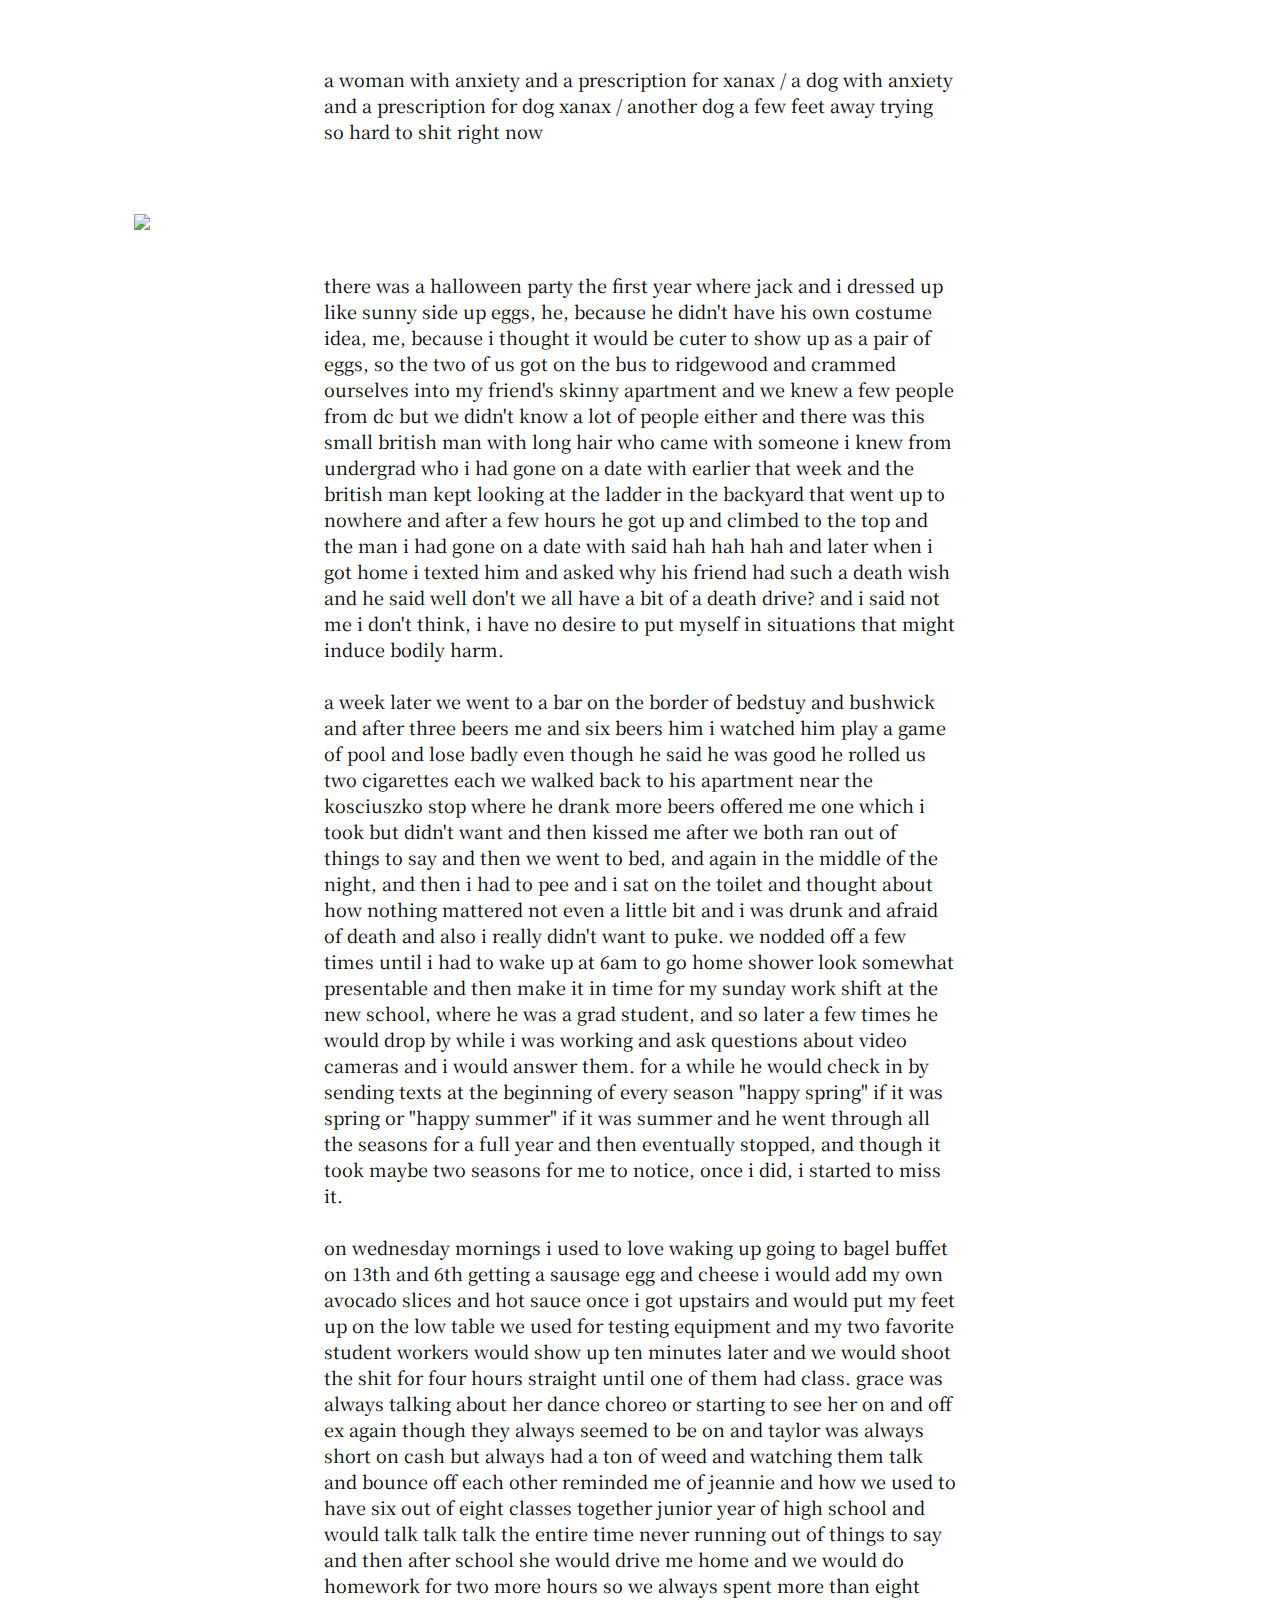
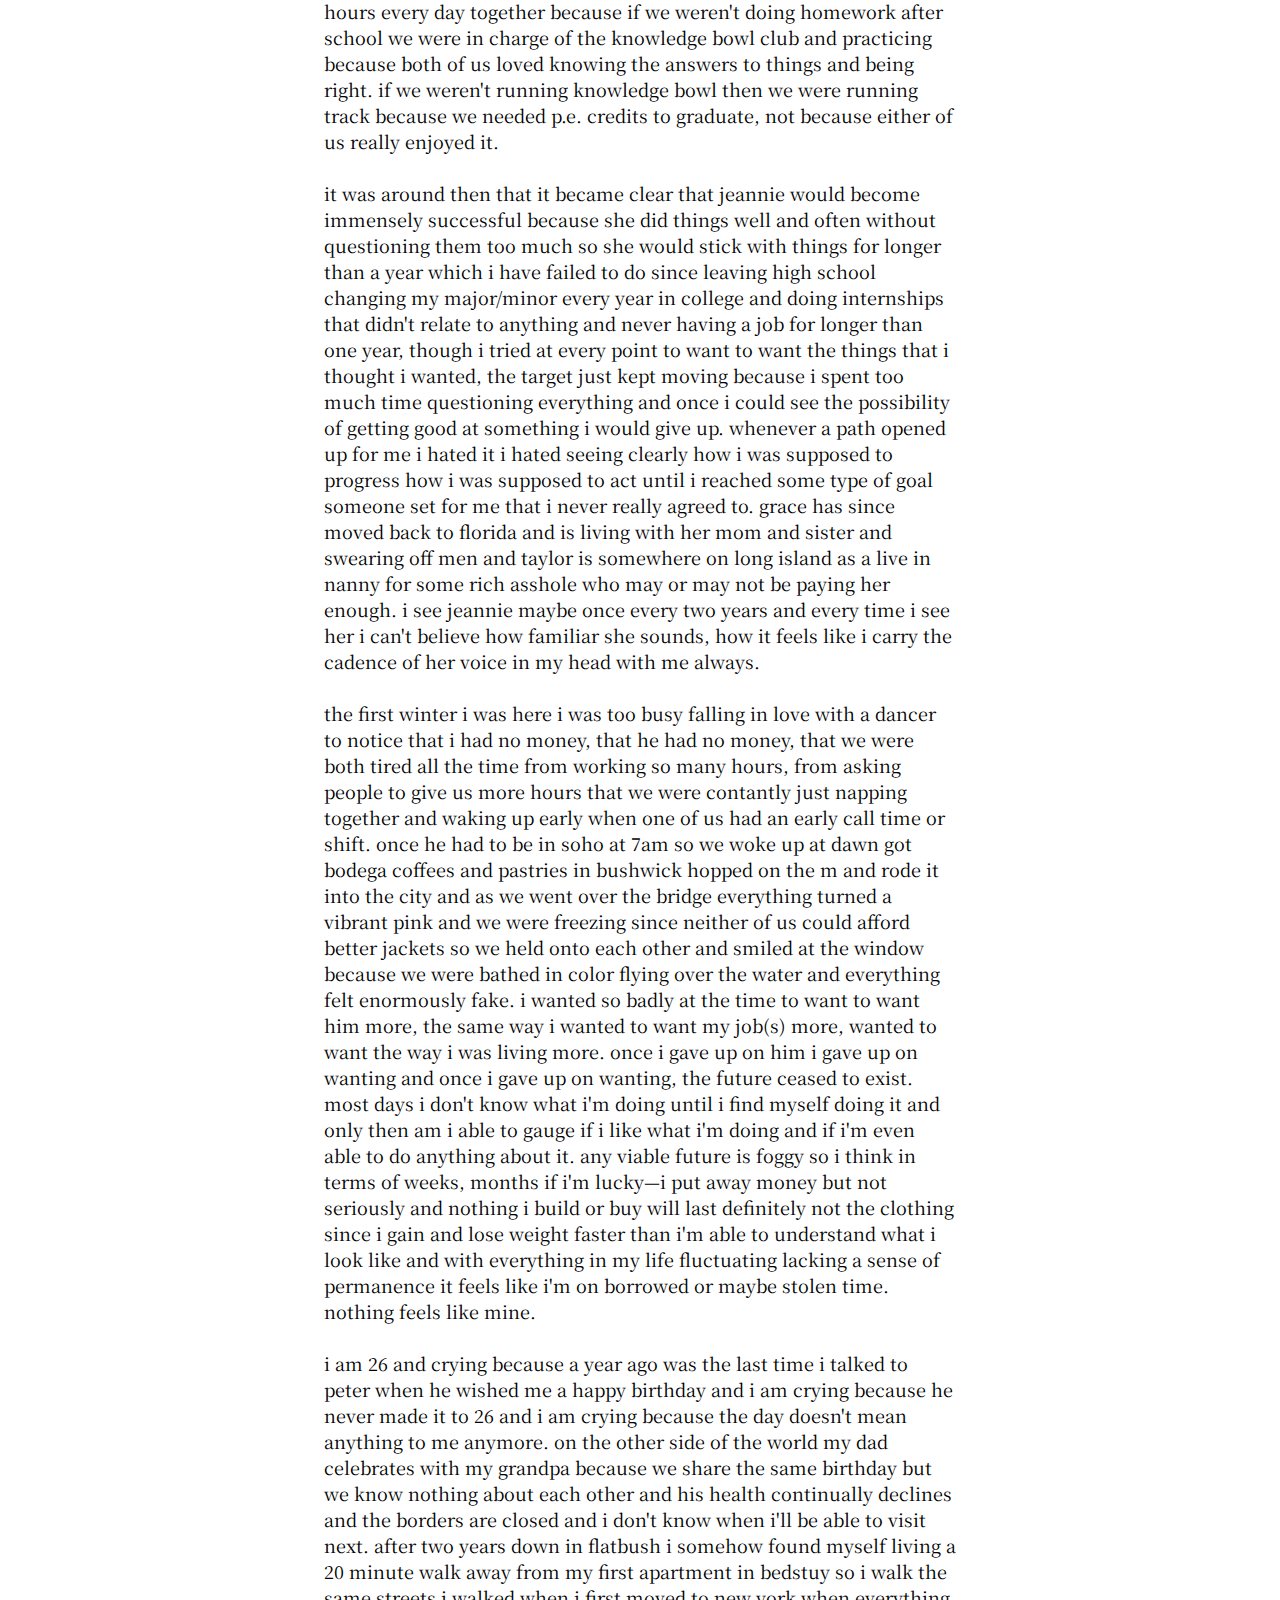
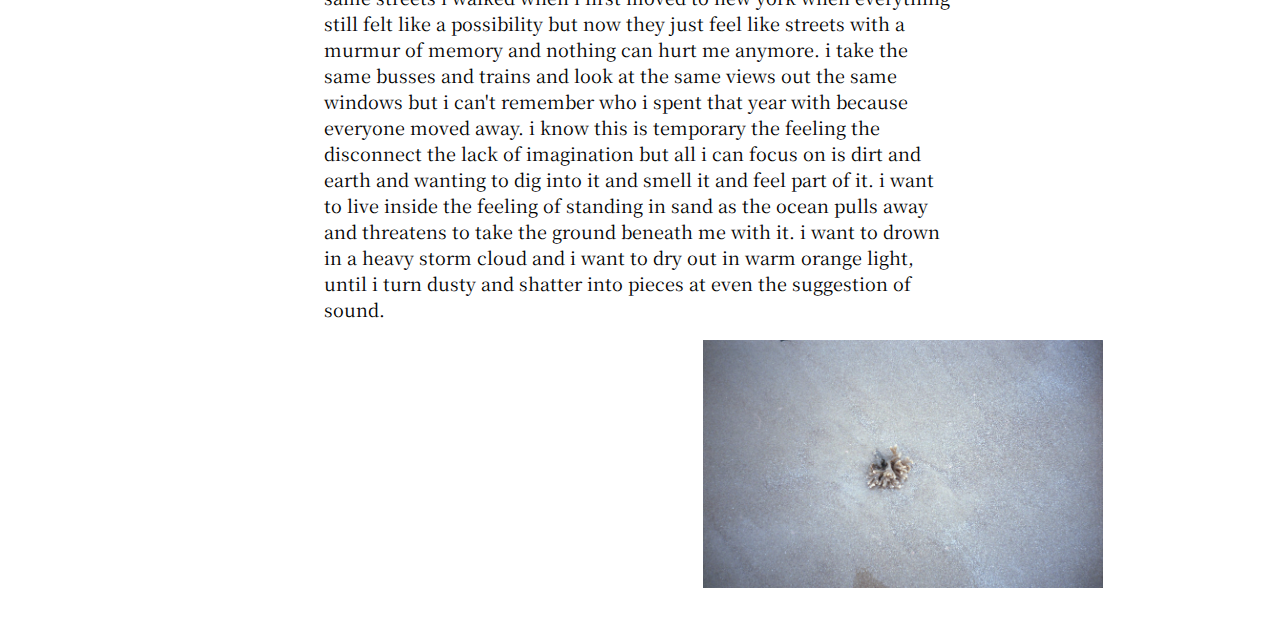
==== index.html @ c48dfe05 "Update index.html" ====
<!DOCTYPE html>
<html>

<head>
  <link rel="stylesheet" href="style.css">

<link rel="preconnect" href="https://fonts.gstatic.com">
<link href="https://fonts.googleapis.com/css2?family=Noto+Serif+JP:wght@300;400;700&display=swap" rel="stylesheet">

</head>


<body>

<br><br>

<p>


a woman with anxiety and a prescription for xanax / a dog with anxiety and a prescription for dog xanax / another dog a few feet away trying so hard to shit right now


<br><br><br>
</p>

<img src="images/flashflower.jpeg" class="left"/>



<br><br>
<p>

there was a halloween party the first year where jack and i dressed up like sunny side up eggs, he, because he didn't have his own costume idea, me, because i thought it would be cuter to show up as a pair of eggs, so the two of us got on the bus to ridgewood and crammed ourselves into my friend's skinny apartment and we knew a few people from dc but we didn't know a lot of people either and there was this small british man with long hair who came with someone i knew from undergrad who i had gone on a date with earlier that week and the british man kept looking at the ladder in the backyard that went up to nowhere and after a few hours he got up and climbed to the top and the man i had gone on a date with said hah hah hah and later when i got home i texted him and asked why his friend had such a death wish and he said well don't we all have a bit of a death drive? and i said not me i don't think, i have no desire to put myself in situations that might induce bodily harm. 

<br><br>

a week later we went to a bar on the border of bedstuy and bushwick and after three beers me and six beers him i watched him play a game of pool and lose badly even though he said he was good he rolled us two cigarettes each we walked back to his apartment near the kosciuszko stop where he drank more beers offered me one which i took but didn't want and then kissed me after we both ran out of things to say and then we went to bed, and again in the middle of the night, and then i had to pee and i sat on the toilet and thought about how nothing mattered not even a little bit and i was drunk and afraid of death and also i really didn't want to puke. we nodded off a few times until i had to wake up at 6am to go home shower look somewhat presentable and then make it in time for my sunday work shift at the new school, where he was a grad student, and so later a few times he would drop by while i was working and ask questions about video cameras and i would answer them. for a while he would check in by sending texts at the beginning of every season "happy spring" if it was spring or "happy summer" if it was summer and he went through all the seasons for a full year and then eventually stopped, and though it took maybe two seasons for me to notice, once i did, i started to miss it. 

<br><br>

on wednesday mornings i used to love waking up going to bagel buffet on 13th and 6th getting a sausage egg and cheese i would add my own avocado slices and hot sauce once i got upstairs and would put my feet up on the low table we used for testing equipment and my two favorite student workers would show up ten minutes later and we would shoot the shit for four hours straight until one of them had class. grace was always talking about her dance choreo or starting to see her on and off ex again though they always seemed to be on and taylor was always short on cash but always had a ton of weed and watching them talk and bounce off each other reminded me of jeannie and how we used to have six out of eight classes together junior year of high school and would talk talk talk the entire time never running out of things to say and then after school she would drive me home and we would do homework for two more hours so we always spent more than eight hours every day together because if we weren't doing homework after school we were in charge of the knowledge bowl club and practicing because both of us loved knowing the answers to things and being right. if we weren't running knowledge bowl then we were running track because we needed p.e. credits to graduate, not because either of us really enjoyed it. 

<br><br>

it was around then that it became clear that jeannie would become immensely successful because she did things well and often without questioning them too much so she would stick with things for longer than a year which i have failed to do since leaving high school changing my major/minor every year in college and doing internships that didn't relate to anything and never having a job for longer than one year, though i tried at every point to want to want the things that i thought i wanted, the target just kept moving because i spent too much time questioning everything and once i could see the possibility of getting good at something i would give up. whenever a path opened up for me i hated it i hated seeing clearly how i was supposed to progress how i was supposed to act until i reached some type of goal someone set for me that i never really agreed to. grace has since moved back to florida and is living with her mom and sister and swearing off men and taylor is somewhere on long island as a live in nanny for some rich asshole who may or may not be paying her enough. i see jeannie maybe once every two years and every time i see her i can't believe how familiar she sounds, how it feels like i carry the cadence of her voice in my head with me always.

<br><br>

the first winter i was here i was too busy falling in love with a dancer to notice that i had no money, that he had no money, that we were both tired all the time from working so many hours, from asking people to give us more hours that we were contantly just napping together and waking up early when one of us had an early call time or shift. once he had to be in soho at 7am so we woke up at dawn got bodega coffees and pastries in bushwick hopped on the m and rode it into the city and as we went over the bridge everything turned a vibrant pink and we were freezing since neither of us could afford better jackets so we held onto each other and smiled at the window because we were bathed in color flying over the water and everything felt enormously fake. i wanted so badly at the time to want to want him more, the same way i wanted to want my job(s) more, wanted to want the way i was living more. once i gave up on him i gave up on wanting and once i gave up on wanting, the future ceased to exist. most days i don't know what i'm doing until i find myself doing it and only then am i able to gauge if i like what i'm doing and if i'm even able to do anything about it. any viable future is foggy so i think in terms of weeks, months if i'm lucky—i put away money but not seriously and nothing i build or buy will last definitely not the clothing since i gain and lose weight faster than i'm able to understand what i look like and with everything in my life fluctuating lacking a sense of permanence it feels like i'm on borrowed or maybe stolen time. nothing feels like mine. 
<br><br>

i am 26 and crying because a year ago was the last time i talked to peter when he wished me a happy birthday and i am crying because he never made it to 26 and i am crying because the day doesn't mean anything to me anymore. on the other side of the world my dad celebrates with my grandpa because we share the same birthday but we know nothing about each other and his health continually declines and the borders are closed and i don't know when i'll be able to visit next. after two years down in flatbush i somehow found myself living a 20 minute walk away from my first apartment in bedstuy so i walk the same streets i walked when i first moved to new york when everything still felt like a possibility but now they just feel like streets with a murmur of memory and nothing can hurt me anymore. i take the same busses and trains and look at the same views out the same windows but i can't remember who i spent that year with because everyone moved away. i know this is temporary the feeling the disconnect the lack of imagination but all i can focus on is dirt and earth and wanting to dig into it and smell it and feel part of it. i want to live inside the feeling of standing in sand as the ocean pulls away and threatens to take the ground beneath me with it. i want to drown in a heavy storm cloud and i want to dry out in warm orange light, until i turn dusty and shatter into pieces at even the suggestion of sound. 


</p>

<img src="images/beach.jpg" class="right"/>

<br><br>




</body>

</html>
---- style.css ----
body {
  background-color: #ffffff;
  font-size: 14px;
  font-family: 'Noto Serif JP', serif;

}



p {
  color: #000000;
  font-size: 18px;
  font-family: 'Noto Serif JP', serif;
  margin-left: auto;
  margin-right: auto;
  width: 50%;
}


.left {
  width: 400px;
  height: auto;
  margin-left: 10%;
}

.right {
  width: 400px;
  height: auto;
  margin-left: 55%;
}
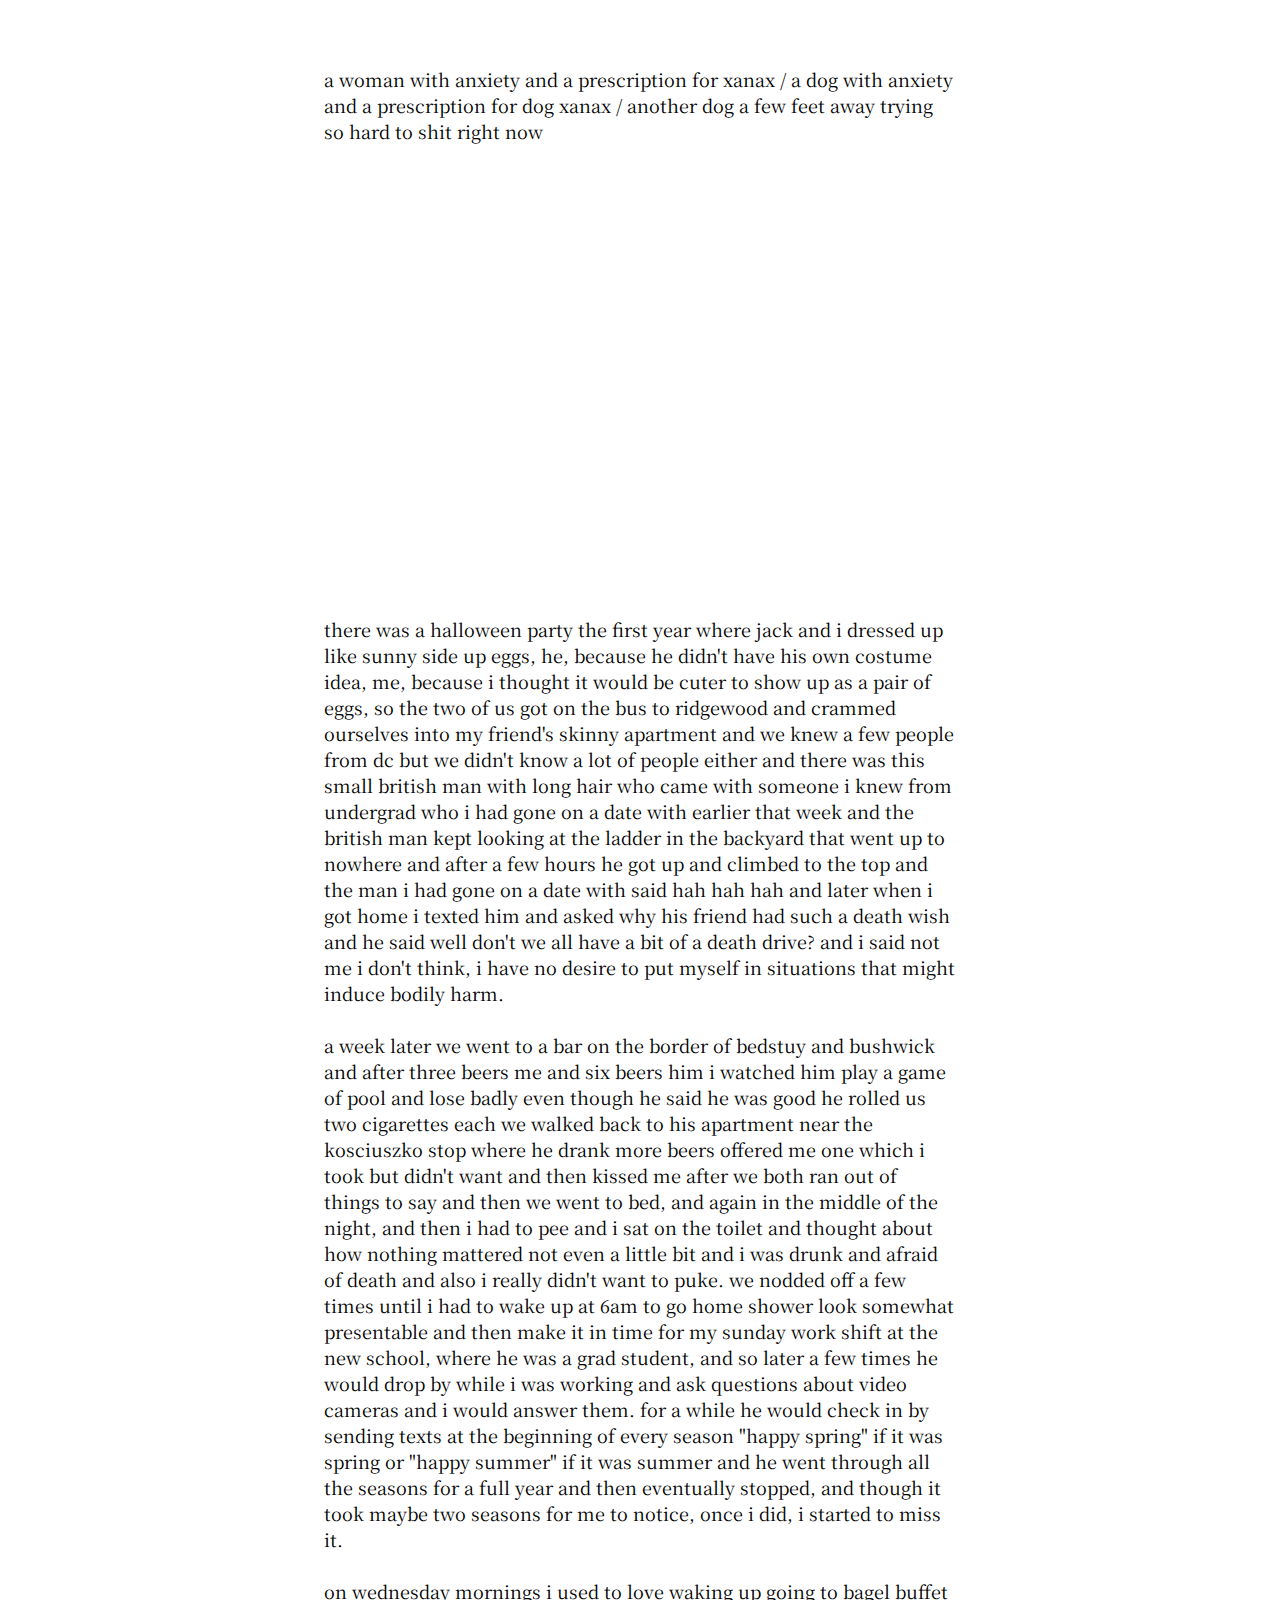
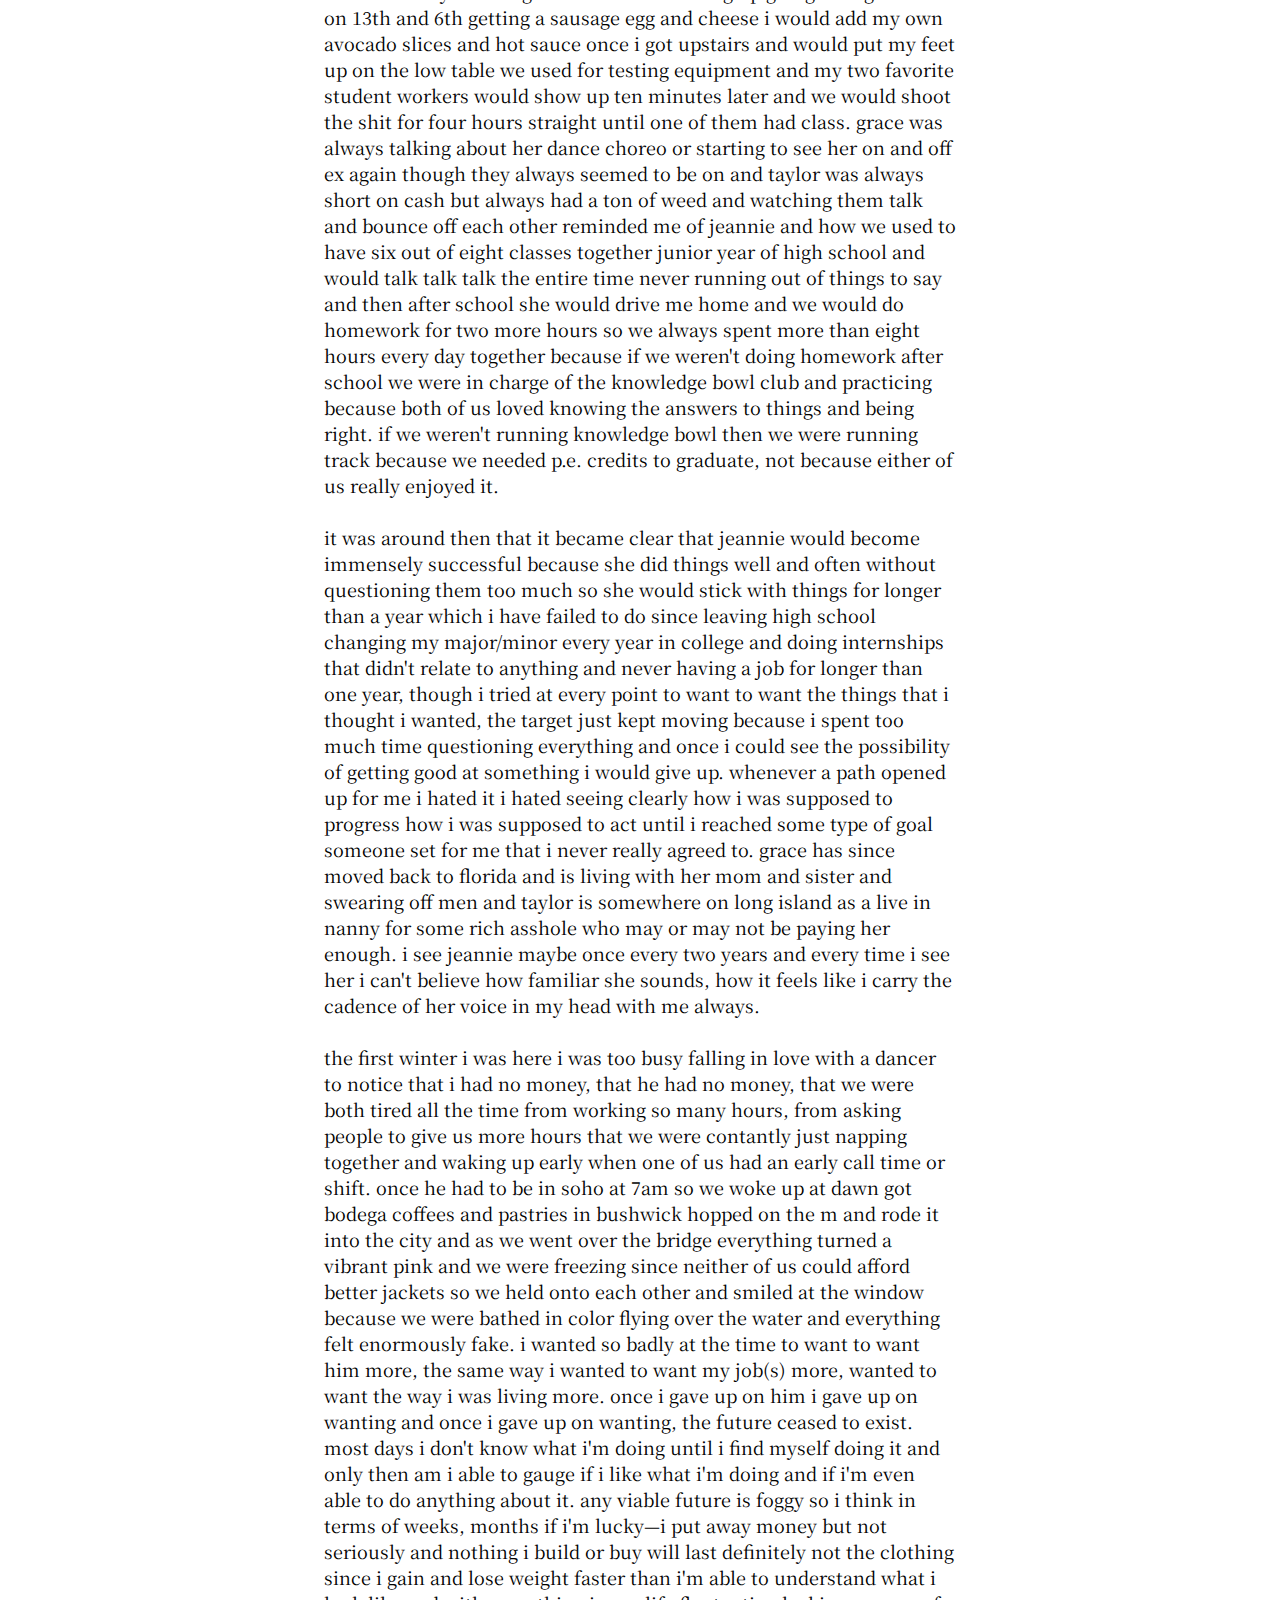
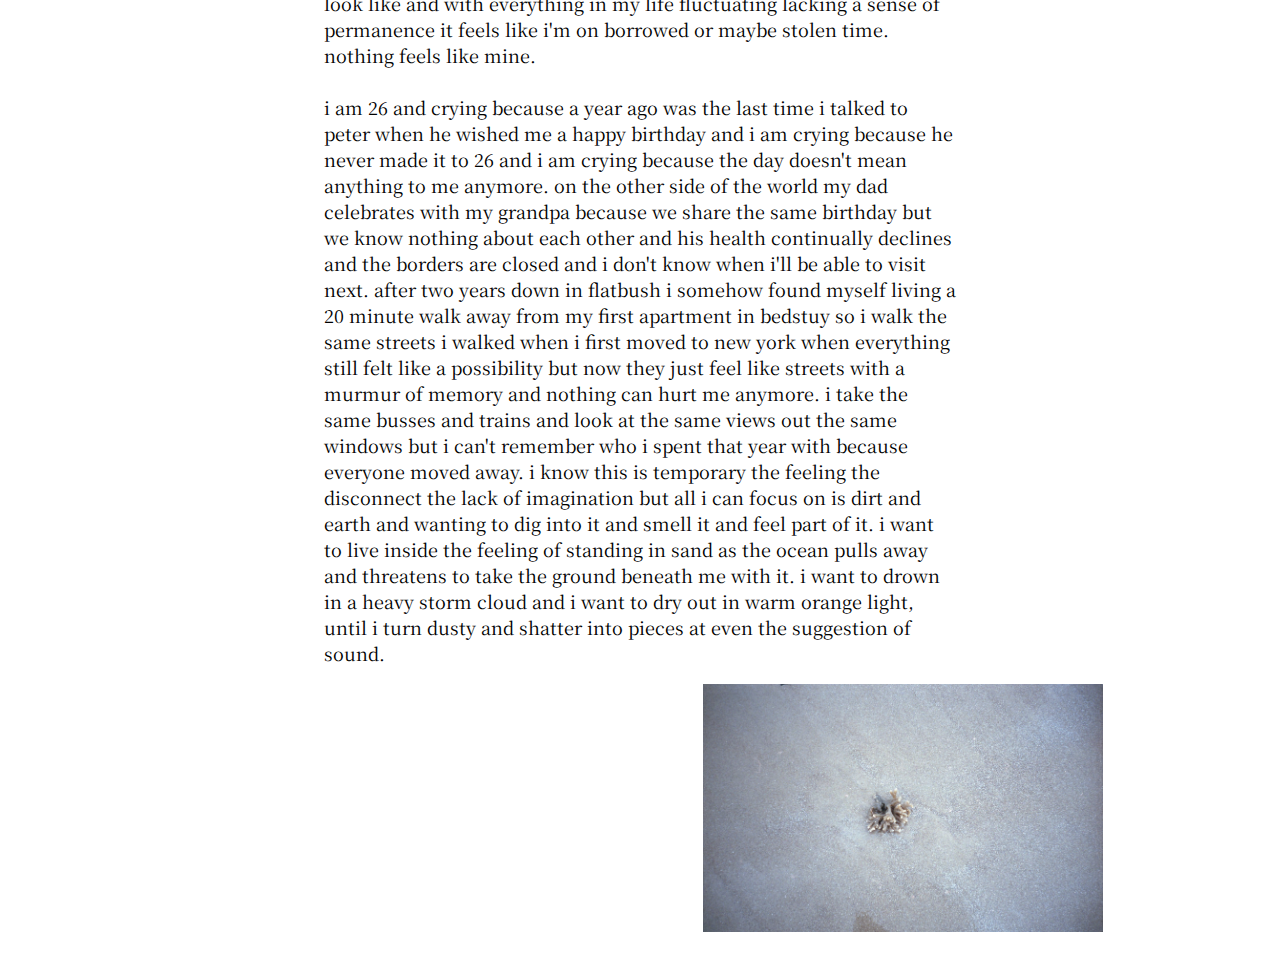
==== commit 9107e216: "vide" ====
--- a/index.html
+++ b/index.html
@@ -23,7 +23,7 @@
 <br><br><br>
 </p>
 
-<img src="images/flashflower.jpeg" class="left"/>
+<iframe src="https://player.vimeo.com/video/491345310" width="640" height="360" frameborder="0" allow="autoplay; fullscreen" allowfullscreen></iframe>
 
 
 
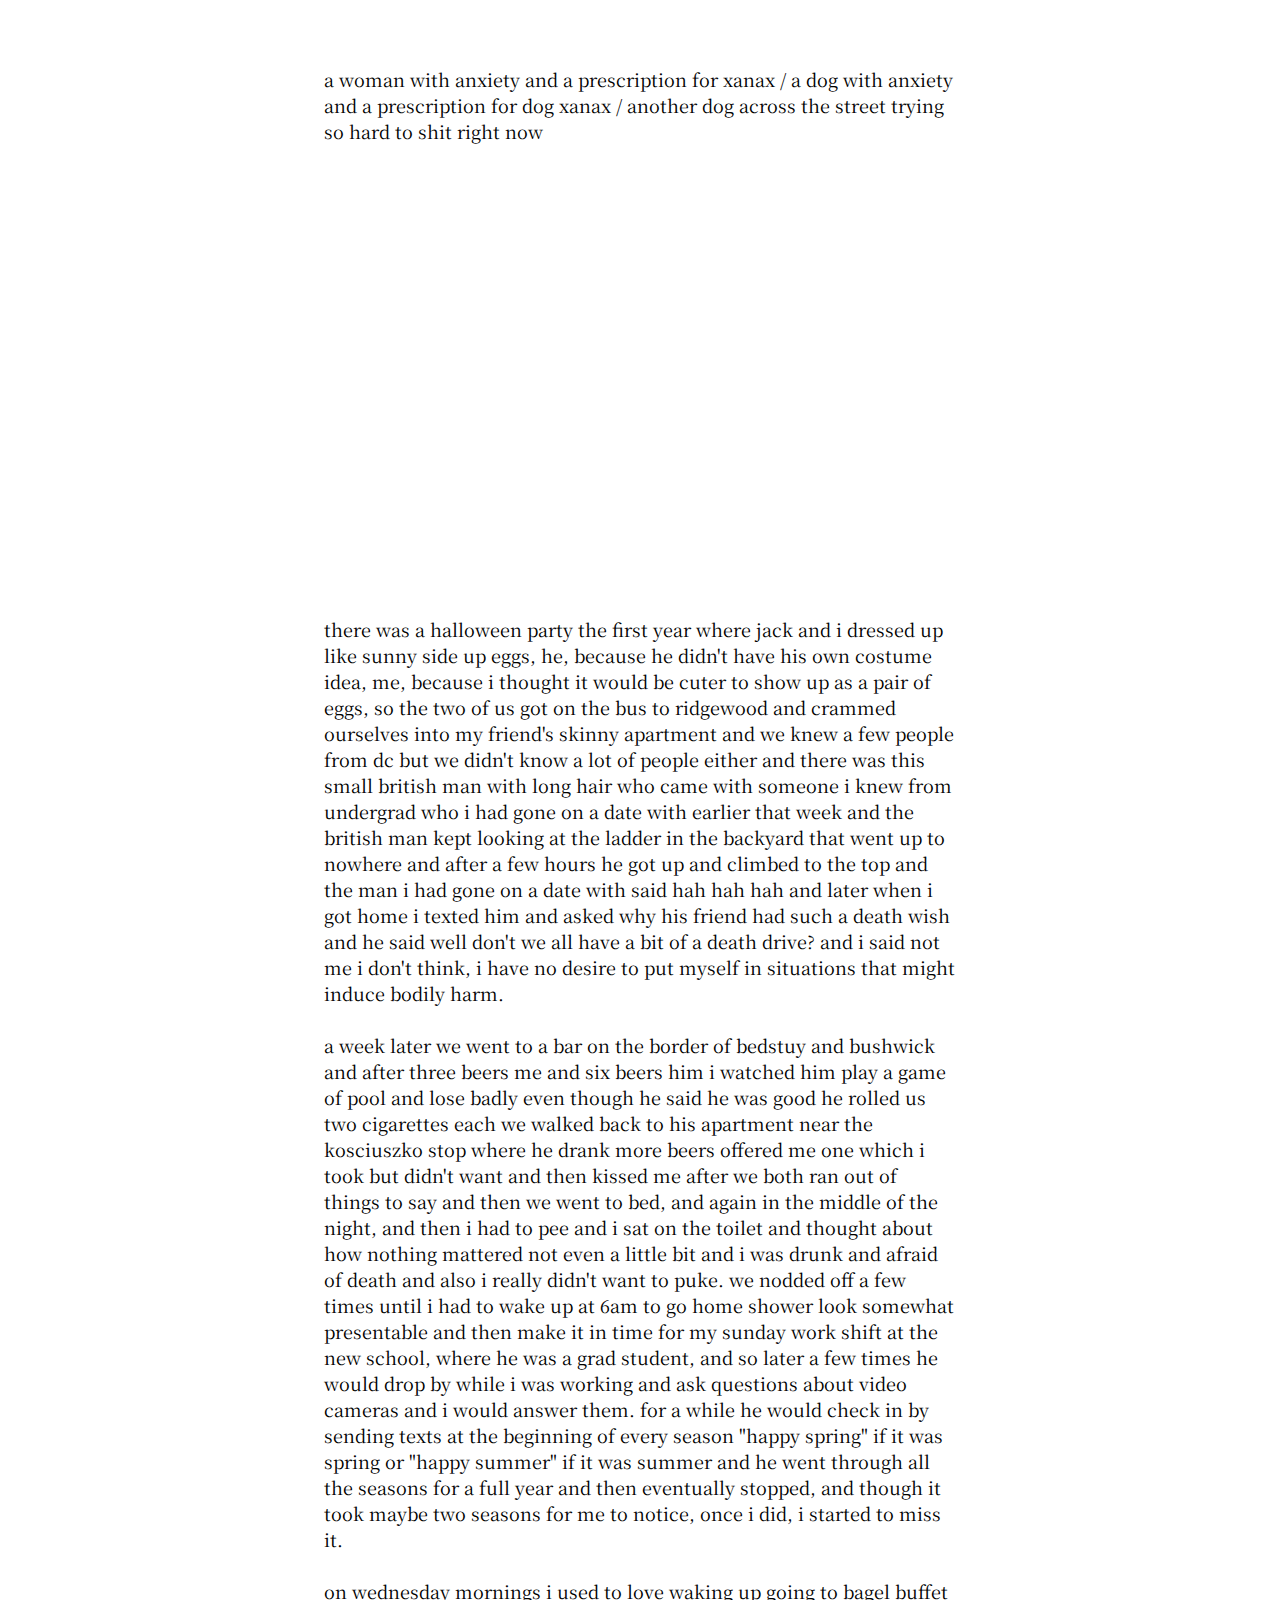
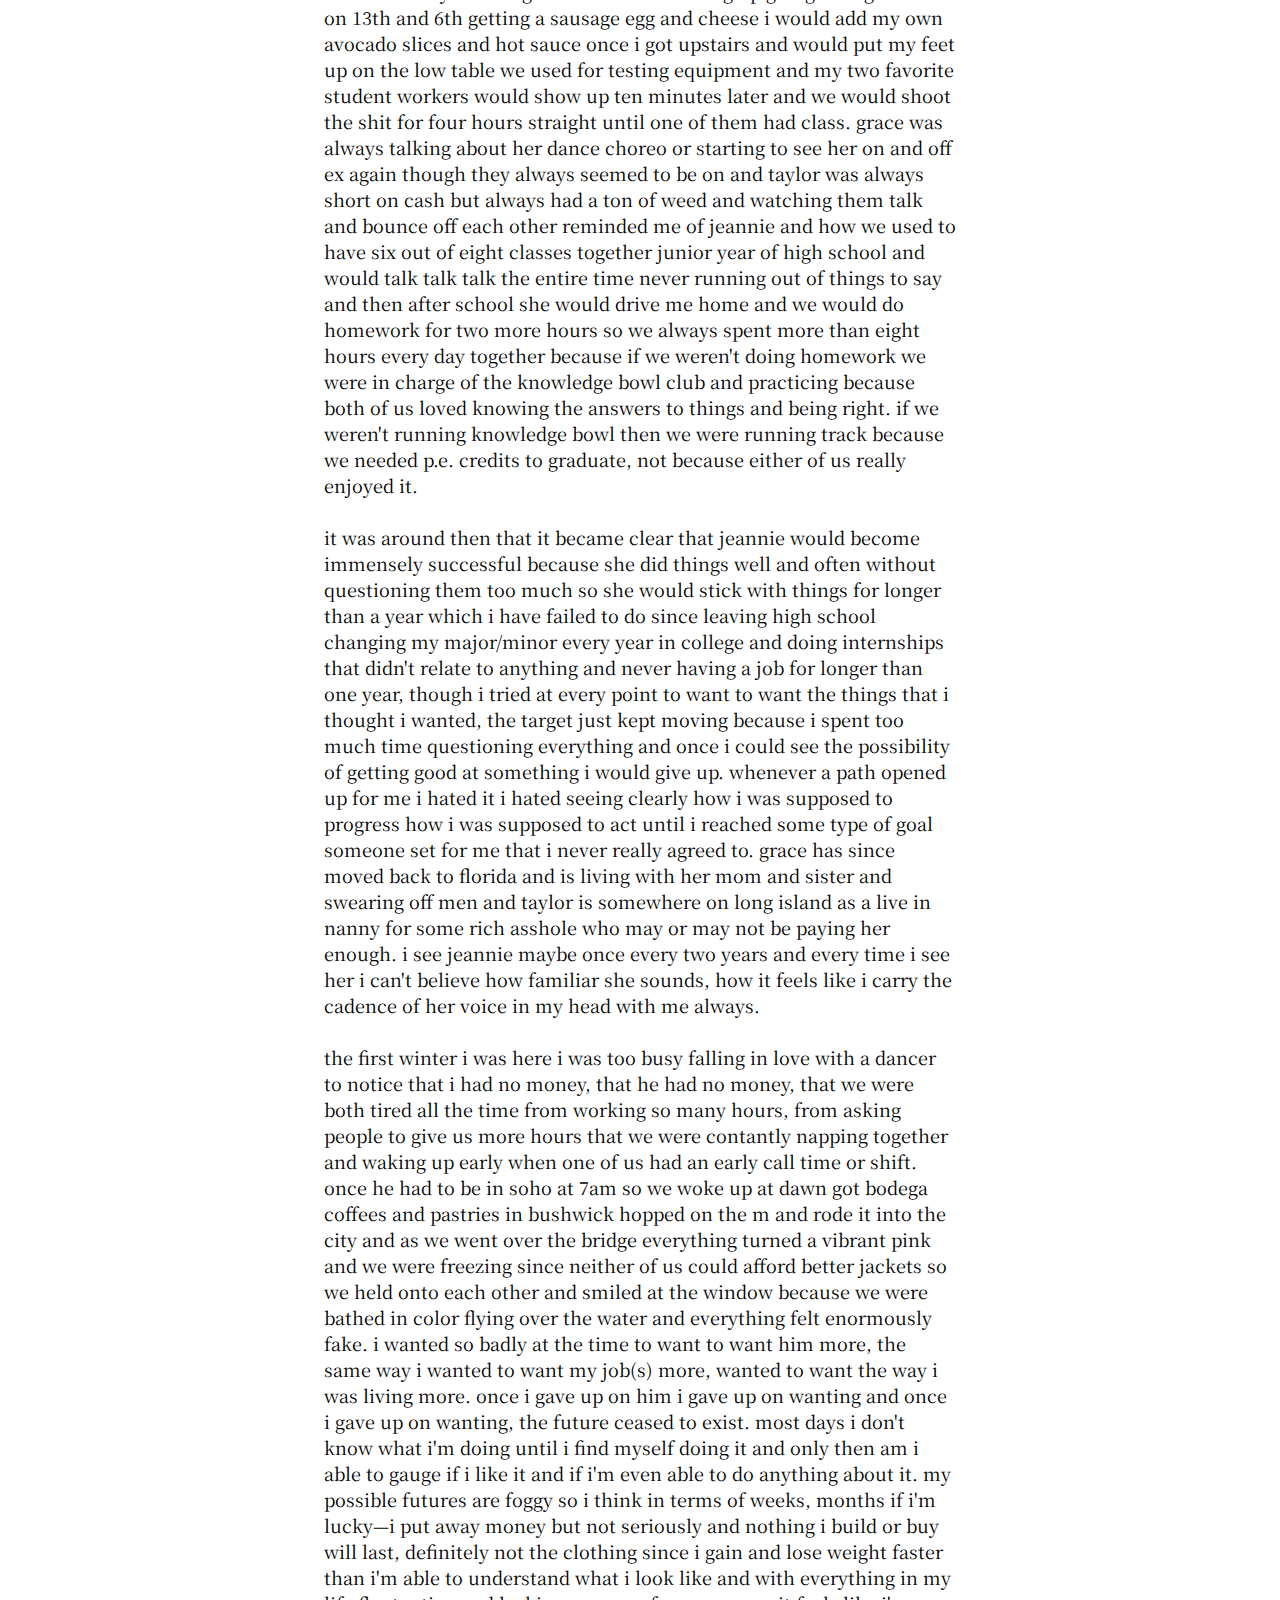
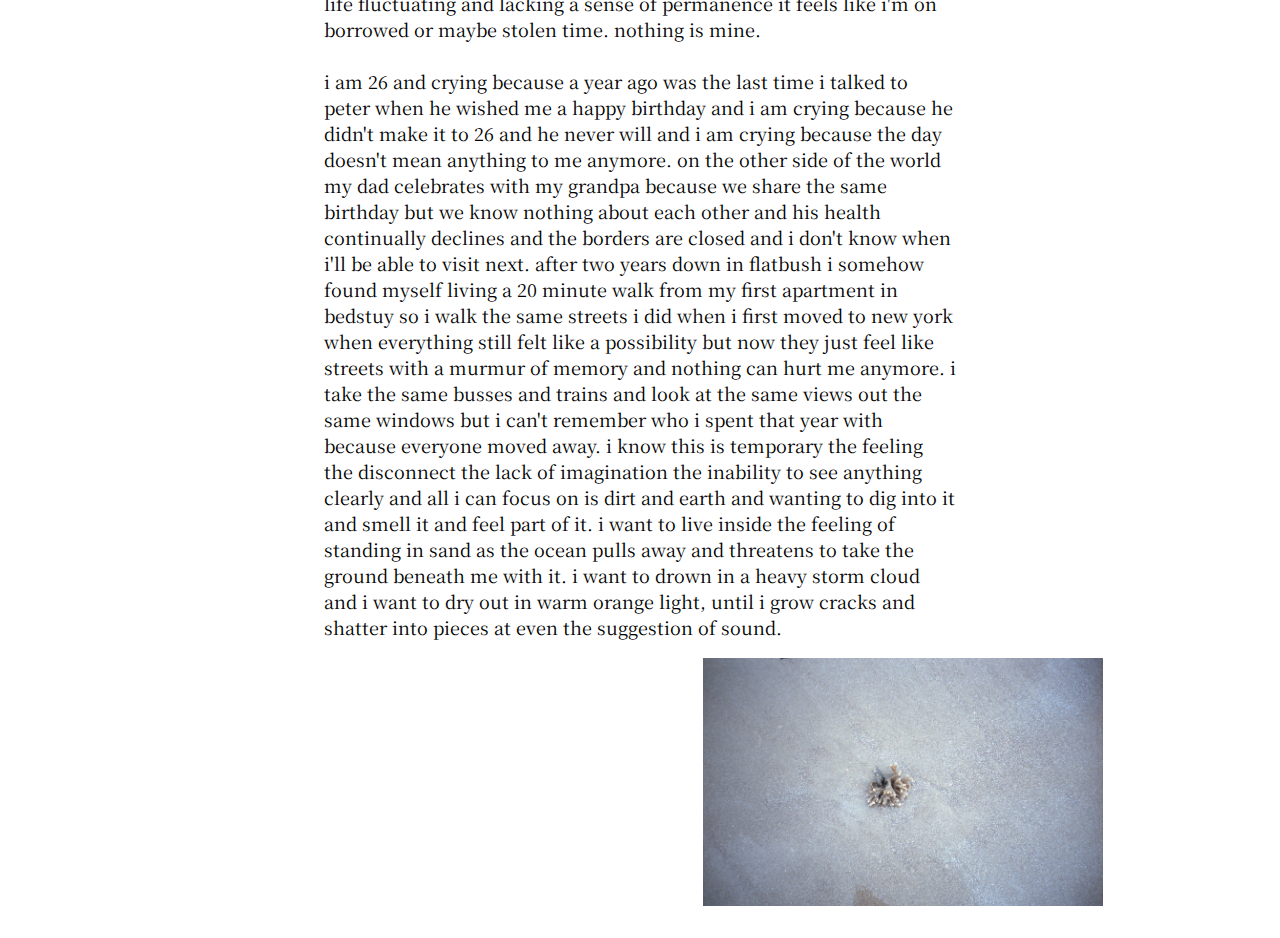
==== commit 308284d2: "Update index.html" ====
--- a/index.html
+++ b/index.html
@@ -17,7 +17,7 @@
 <p>
 
 
-a woman with anxiety and a prescription for xanax / a dog with anxiety and a prescription for dog xanax / another dog a few feet away trying so hard to shit right now
+a woman with anxiety and a prescription for xanax / a dog with anxiety and a prescription for dog xanax / another dog across the street trying so hard to shit right now
 
 
 <br><br><br>
@@ -38,7 +38,7 @@
 
 <br><br>
 
-on wednesday mornings i used to love waking up going to bagel buffet on 13th and 6th getting a sausage egg and cheese i would add my own avocado slices and hot sauce once i got upstairs and would put my feet up on the low table we used for testing equipment and my two favorite student workers would show up ten minutes later and we would shoot the shit for four hours straight until one of them had class. grace was always talking about her dance choreo or starting to see her on and off ex again though they always seemed to be on and taylor was always short on cash but always had a ton of weed and watching them talk and bounce off each other reminded me of jeannie and how we used to have six out of eight classes together junior year of high school and would talk talk talk the entire time never running out of things to say and then after school she would drive me home and we would do homework for two more hours so we always spent more than eight hours every day together because if we weren't doing homework after school we were in charge of the knowledge bowl club and practicing because both of us loved knowing the answers to things and being right. if we weren't running knowledge bowl then we were running track because we needed p.e. credits to graduate, not because either of us really enjoyed it. 
+on wednesday mornings i used to love waking up going to bagel buffet on 13th and 6th getting a sausage egg and cheese i would add my own avocado slices and hot sauce once i got upstairs and would put my feet up on the low table we used for testing equipment and my two favorite student workers would show up ten minutes later and we would shoot the shit for four hours straight until one of them had class. grace was always talking about her dance choreo or starting to see her on and off ex again though they always seemed to be on and taylor was always short on cash but always had a ton of weed and watching them talk and bounce off each other reminded me of jeannie and how we used to have six out of eight classes together junior year of high school and would talk talk talk the entire time never running out of things to say and then after school she would drive me home and we would do homework for two more hours so we always spent more than eight hours every day together because if we weren't doing homework we were in charge of the knowledge bowl club and practicing because both of us loved knowing the answers to things and being right. if we weren't running knowledge bowl then we were running track because we needed p.e. credits to graduate, not because either of us really enjoyed it. 
 
 <br><br>
 
@@ -46,10 +46,10 @@
 
 <br><br>
 
-the first winter i was here i was too busy falling in love with a dancer to notice that i had no money, that he had no money, that we were both tired all the time from working so many hours, from asking people to give us more hours that we were contantly just napping together and waking up early when one of us had an early call time or shift. once he had to be in soho at 7am so we woke up at dawn got bodega coffees and pastries in bushwick hopped on the m and rode it into the city and as we went over the bridge everything turned a vibrant pink and we were freezing since neither of us could afford better jackets so we held onto each other and smiled at the window because we were bathed in color flying over the water and everything felt enormously fake. i wanted so badly at the time to want to want him more, the same way i wanted to want my job(s) more, wanted to want the way i was living more. once i gave up on him i gave up on wanting and once i gave up on wanting, the future ceased to exist. most days i don't know what i'm doing until i find myself doing it and only then am i able to gauge if i like what i'm doing and if i'm even able to do anything about it. any viable future is foggy so i think in terms of weeks, months if i'm lucky—i put away money but not seriously and nothing i build or buy will last definitely not the clothing since i gain and lose weight faster than i'm able to understand what i look like and with everything in my life fluctuating lacking a sense of permanence it feels like i'm on borrowed or maybe stolen time. nothing feels like mine. 
+the first winter i was here i was too busy falling in love with a dancer to notice that i had no money, that he had no money, that we were both tired all the time from working so many hours, from asking people to give us more hours that we were contantly napping together and waking up early when one of us had an early call time or shift. once he had to be in soho at 7am so we woke up at dawn got bodega coffees and pastries in bushwick hopped on the m and rode it into the city and as we went over the bridge everything turned a vibrant pink and we were freezing since neither of us could afford better jackets so we held onto each other and smiled at the window because we were bathed in color flying over the water and everything felt enormously fake. i wanted so badly at the time to want to want him more, the same way i wanted to want my job(s) more, wanted to want the way i was living more. once i gave up on him i gave up on wanting and once i gave up on wanting, the future ceased to exist. most days i don't know what i'm doing until i find myself doing it and only then am i able to gauge if i like it and if i'm even able to do anything about it. my possible futures are foggy so i think in terms of weeks, months if i'm lucky—i put away money but not seriously and nothing i build or buy will last, definitely not the clothing since i gain and lose weight faster than i'm able to understand what i look like and with everything in my life fluctuating and lacking a sense of permanence it feels like i'm on borrowed or maybe stolen time. nothing is mine.
 <br><br>
 
-i am 26 and crying because a year ago was the last time i talked to peter when he wished me a happy birthday and i am crying because he never made it to 26 and i am crying because the day doesn't mean anything to me anymore. on the other side of the world my dad celebrates with my grandpa because we share the same birthday but we know nothing about each other and his health continually declines and the borders are closed and i don't know when i'll be able to visit next. after two years down in flatbush i somehow found myself living a 20 minute walk away from my first apartment in bedstuy so i walk the same streets i walked when i first moved to new york when everything still felt like a possibility but now they just feel like streets with a murmur of memory and nothing can hurt me anymore. i take the same busses and trains and look at the same views out the same windows but i can't remember who i spent that year with because everyone moved away. i know this is temporary the feeling the disconnect the lack of imagination but all i can focus on is dirt and earth and wanting to dig into it and smell it and feel part of it. i want to live inside the feeling of standing in sand as the ocean pulls away and threatens to take the ground beneath me with it. i want to drown in a heavy storm cloud and i want to dry out in warm orange light, until i turn dusty and shatter into pieces at even the suggestion of sound. 
+i am 26 and crying because a year ago was the last time i talked to peter when he wished me a happy birthday and i am crying because he didn't make it to 26 and he never will and i am crying because the day doesn't mean anything to me anymore. on the other side of the world my dad celebrates with my grandpa because we share the same birthday but we know nothing about each other and his health continually declines and the borders are closed and i don't know when i'll be able to visit next. after two years down in flatbush i somehow found myself living a 20 minute walk from my first apartment in bedstuy so i walk the same streets i did when i first moved to new york when everything still felt like a possibility but now they just feel like streets with a murmur of memory and nothing can hurt me anymore. i take the same busses and trains and look at the same views out the same windows but i can't remember who i spent that year with because everyone moved away. i know this is temporary the feeling the disconnect the lack of imagination the inability to see anything clearly and all i can focus on is dirt and earth and wanting to dig into it and smell it and feel part of it. i want to live inside the feeling of standing in sand as the ocean pulls away and threatens to take the ground beneath me with it. i want to drown in a heavy storm cloud and i want to dry out in warm orange light, until i grow cracks and shatter into pieces at even the suggestion of sound. 
 
 
 </p>
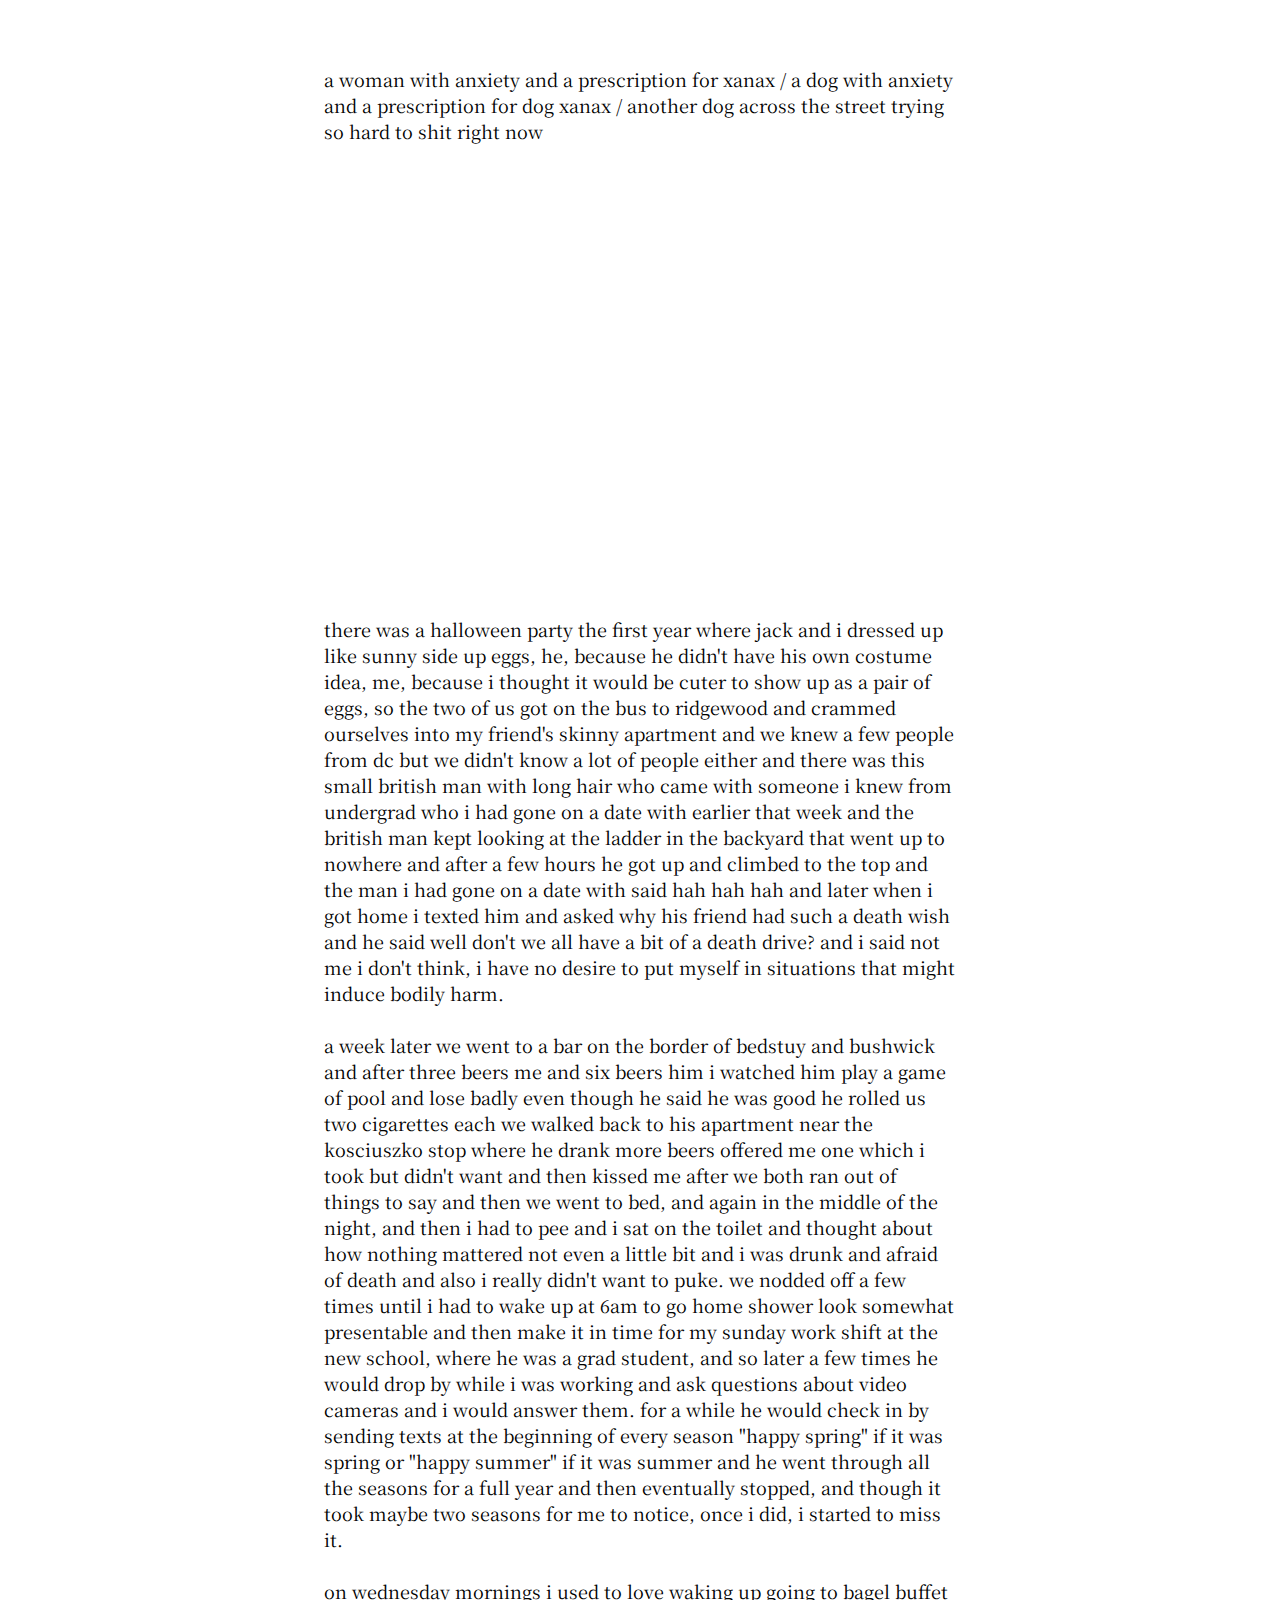
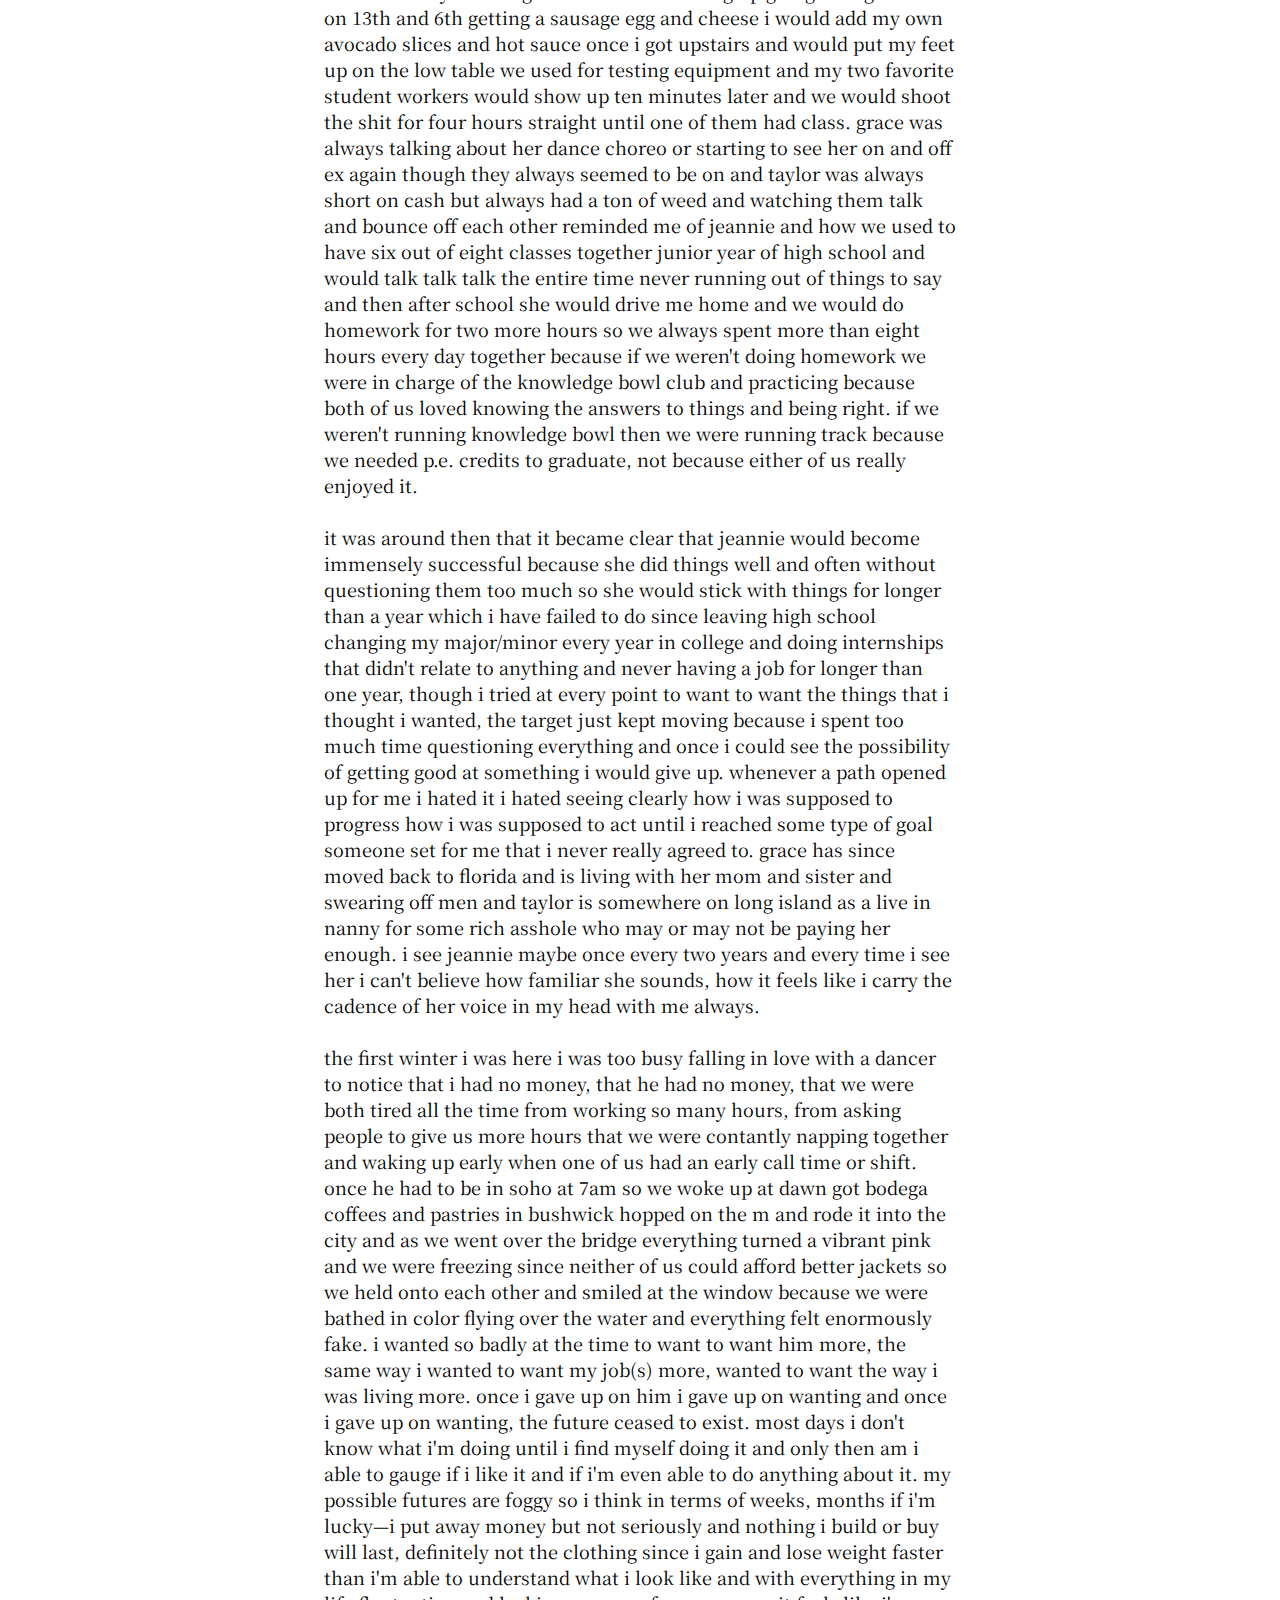
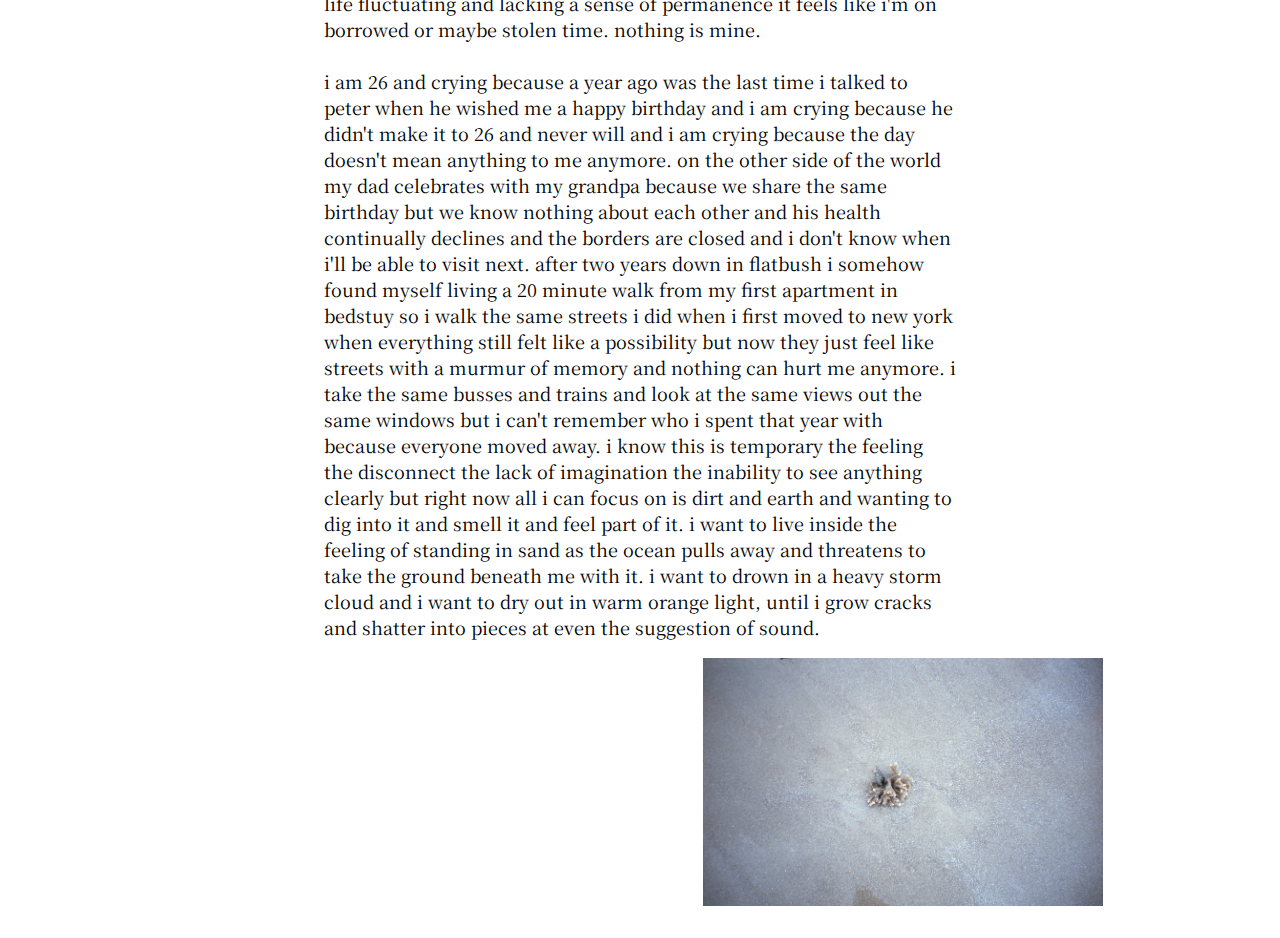
==== commit cef1f539: "Update index.html" ====
--- a/index.html
+++ b/index.html
@@ -49,7 +49,7 @@
 the first winter i was here i was too busy falling in love with a dancer to notice that i had no money, that he had no money, that we were both tired all the time from working so many hours, from asking people to give us more hours that we were contantly napping together and waking up early when one of us had an early call time or shift. once he had to be in soho at 7am so we woke up at dawn got bodega coffees and pastries in bushwick hopped on the m and rode it into the city and as we went over the bridge everything turned a vibrant pink and we were freezing since neither of us could afford better jackets so we held onto each other and smiled at the window because we were bathed in color flying over the water and everything felt enormously fake. i wanted so badly at the time to want to want him more, the same way i wanted to want my job(s) more, wanted to want the way i was living more. once i gave up on him i gave up on wanting and once i gave up on wanting, the future ceased to exist. most days i don't know what i'm doing until i find myself doing it and only then am i able to gauge if i like it and if i'm even able to do anything about it. my possible futures are foggy so i think in terms of weeks, months if i'm lucky—i put away money but not seriously and nothing i build or buy will last, definitely not the clothing since i gain and lose weight faster than i'm able to understand what i look like and with everything in my life fluctuating and lacking a sense of permanence it feels like i'm on borrowed or maybe stolen time. nothing is mine.
 <br><br>
 
-i am 26 and crying because a year ago was the last time i talked to peter when he wished me a happy birthday and i am crying because he didn't make it to 26 and he never will and i am crying because the day doesn't mean anything to me anymore. on the other side of the world my dad celebrates with my grandpa because we share the same birthday but we know nothing about each other and his health continually declines and the borders are closed and i don't know when i'll be able to visit next. after two years down in flatbush i somehow found myself living a 20 minute walk from my first apartment in bedstuy so i walk the same streets i did when i first moved to new york when everything still felt like a possibility but now they just feel like streets with a murmur of memory and nothing can hurt me anymore. i take the same busses and trains and look at the same views out the same windows but i can't remember who i spent that year with because everyone moved away. i know this is temporary the feeling the disconnect the lack of imagination the inability to see anything clearly and all i can focus on is dirt and earth and wanting to dig into it and smell it and feel part of it. i want to live inside the feeling of standing in sand as the ocean pulls away and threatens to take the ground beneath me with it. i want to drown in a heavy storm cloud and i want to dry out in warm orange light, until i grow cracks and shatter into pieces at even the suggestion of sound. 
+i am 26 and crying because a year ago was the last time i talked to peter when he wished me a happy birthday and i am crying because he didn't make it to 26 and never will and i am crying because the day doesn't mean anything to me anymore. on the other side of the world my dad celebrates with my grandpa because we share the same birthday but we know nothing about each other and his health continually declines and the borders are closed and i don't know when i'll be able to visit next. after two years down in flatbush i somehow found myself living a 20 minute walk from my first apartment in bedstuy so i walk the same streets i did when i first moved to new york when everything still felt like a possibility but now they just feel like streets with a murmur of memory and nothing can hurt me anymore. i take the same busses and trains and look at the same views out the same windows but i can't remember who i spent that year with because everyone moved away. i know this is temporary the feeling the disconnect the lack of imagination the inability to see anything clearly but right now all i can focus on is dirt and earth and wanting to dig into it and smell it and feel part of it. i want to live inside the feeling of standing in sand as the ocean pulls away and threatens to take the ground beneath me with it. i want to drown in a heavy storm cloud and i want to dry out in warm orange light, until i grow cracks and shatter into pieces at even the suggestion of sound. 
 
 
 </p>
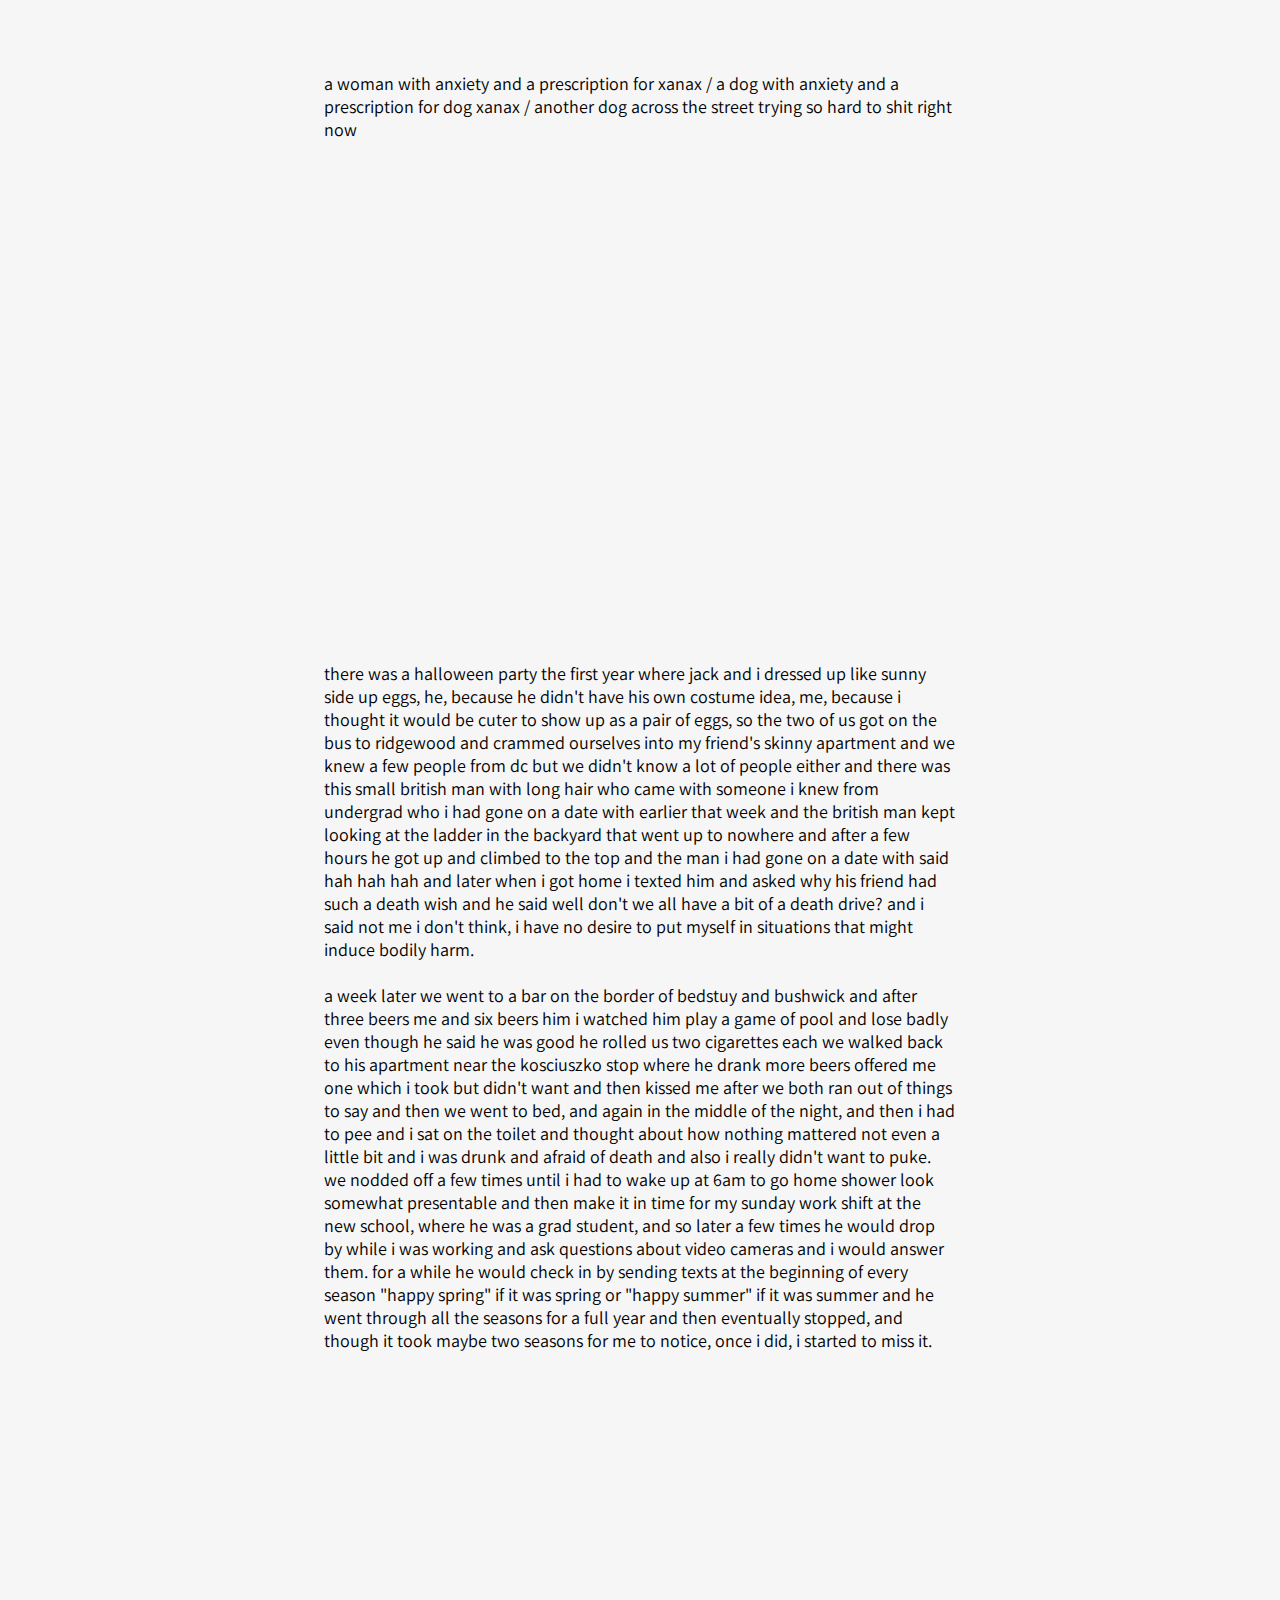
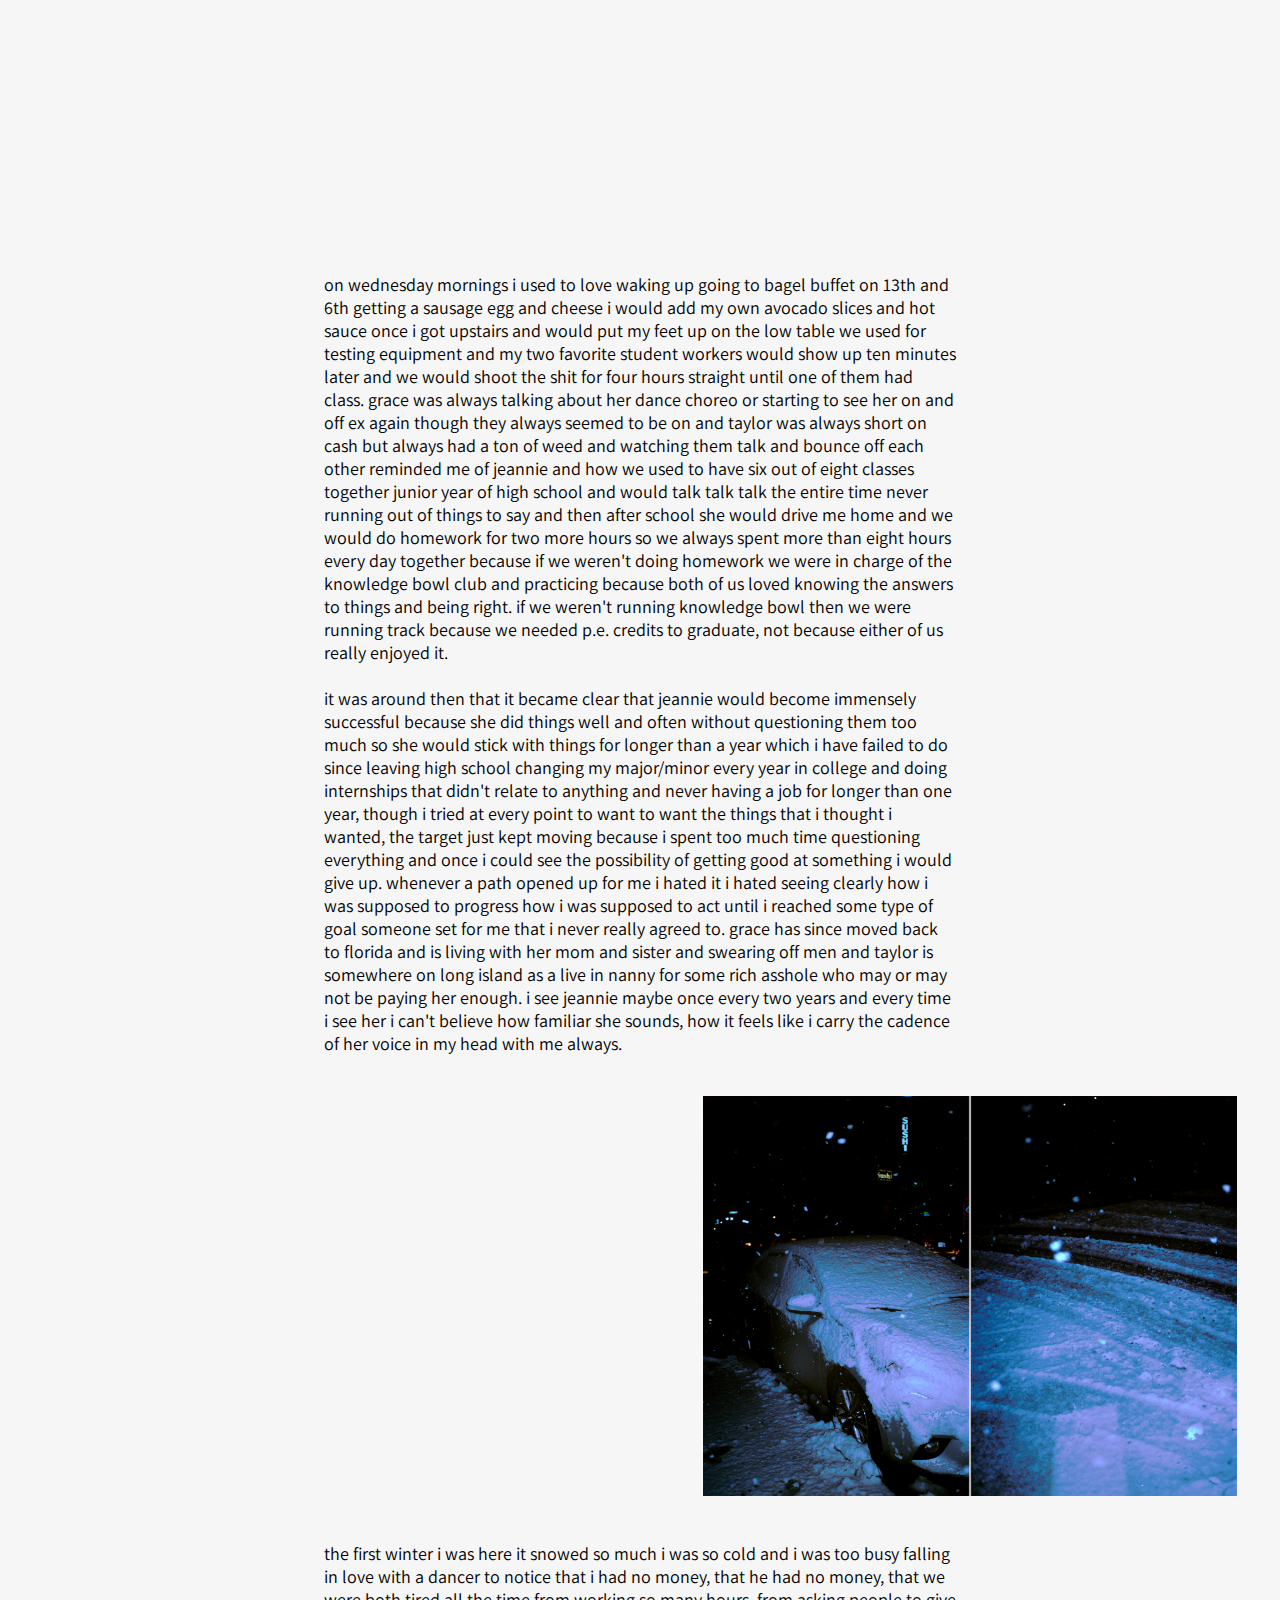
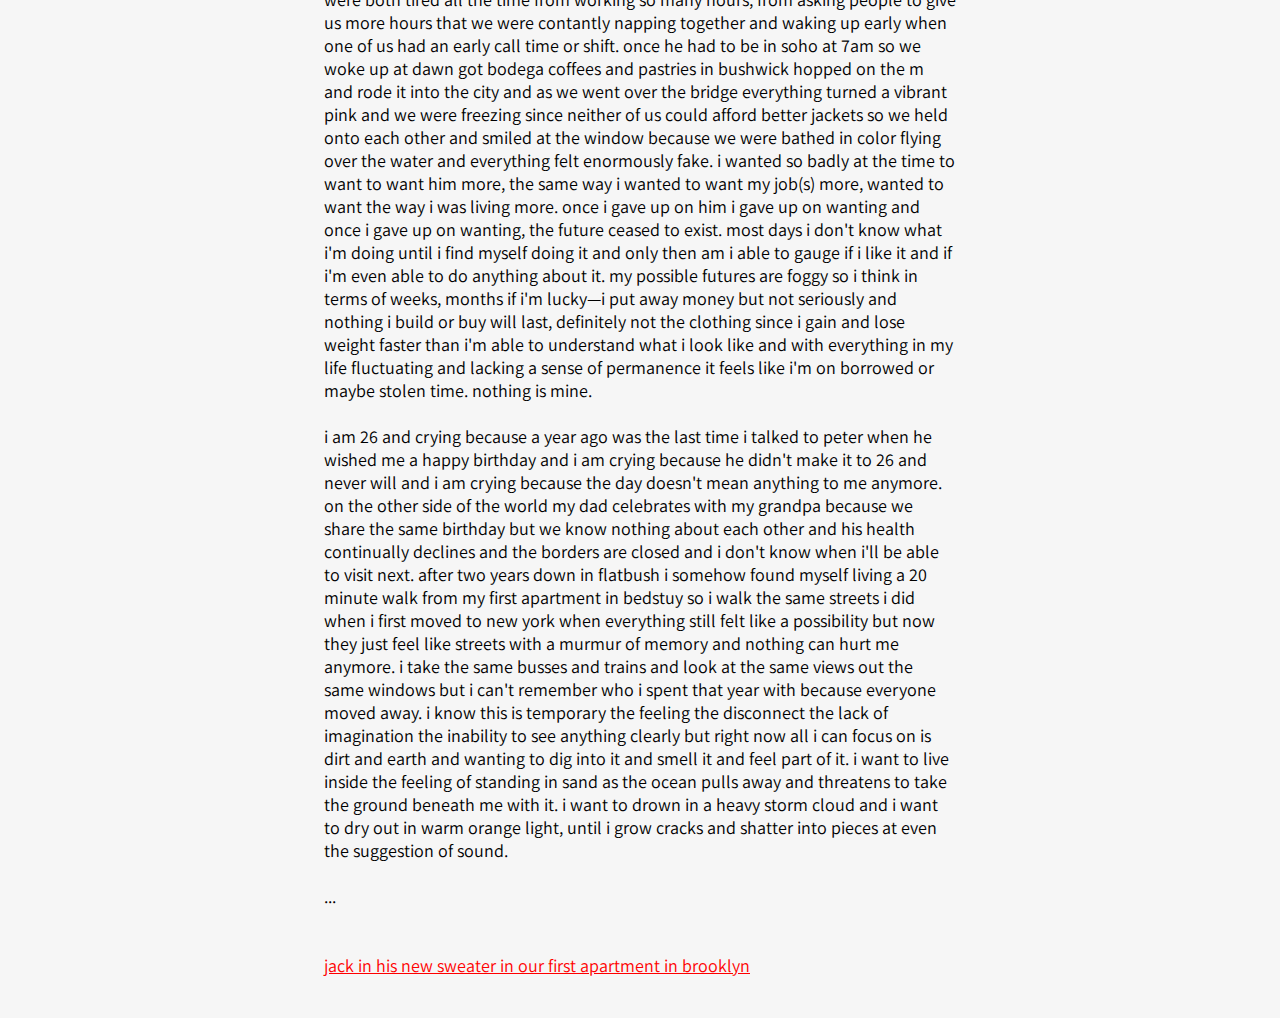
==== commit 70d49d18: "adsf" ====
--- a/index.html
+++ b/index.html
@@ -2,10 +2,10 @@
 <html>
 
 <head>
-  <link rel="stylesheet" href="style.css">
+ <link rel="stylesheet" href="style.css">
 
 <link rel="preconnect" href="https://fonts.gstatic.com">
-<link href="https://fonts.googleapis.com/css2?family=Noto+Serif+JP:wght@300;400;700&display=swap" rel="stylesheet">
+<link href="https://fonts.googleapis.com/css2?family=Assistant&display=swap" rel="stylesheet">
 
 </head>
 
@@ -19,15 +19,9 @@
 
 a woman with anxiety and a prescription for xanax / a dog with anxiety and a prescription for dog xanax / another dog across the street trying so hard to shit right now
 
-
-<br><br><br>
 </p>
 
-<iframe src="https://player.vimeo.com/video/491345310" width="640" height="360" frameborder="0" allow="autoplay; fullscreen" allowfullscreen></iframe>
-
-
-
-<br><br>
+<iframe src="https://player.vimeo.com/video/491698328" width="640" height="480" frameborder="0" ></iframe>
 <p>
 
 there was a halloween party the first year where jack and i dressed up like sunny side up eggs, he, because he didn't have his own costume idea, me, because i thought it would be cuter to show up as a pair of eggs, so the two of us got on the bus to ridgewood and crammed ourselves into my friend's skinny apartment and we knew a few people from dc but we didn't know a lot of people either and there was this small british man with long hair who came with someone i knew from undergrad who i had gone on a date with earlier that week and the british man kept looking at the ladder in the backyard that went up to nowhere and after a few hours he got up and climbed to the top and the man i had gone on a date with said hah hah hah and later when i got home i texted him and asked why his friend had such a death wish and he said well don't we all have a bit of a death drive? and i said not me i don't think, i have no desire to put myself in situations that might induce bodily harm. 
@@ -36,7 +30,13 @@
 
 a week later we went to a bar on the border of bedstuy and bushwick and after three beers me and six beers him i watched him play a game of pool and lose badly even though he said he was good he rolled us two cigarettes each we walked back to his apartment near the kosciuszko stop where he drank more beers offered me one which i took but didn't want and then kissed me after we both ran out of things to say and then we went to bed, and again in the middle of the night, and then i had to pee and i sat on the toilet and thought about how nothing mattered not even a little bit and i was drunk and afraid of death and also i really didn't want to puke. we nodded off a few times until i had to wake up at 6am to go home shower look somewhat presentable and then make it in time for my sunday work shift at the new school, where he was a grad student, and so later a few times he would drop by while i was working and ask questions about video cameras and i would answer them. for a while he would check in by sending texts at the beginning of every season "happy spring" if it was spring or "happy summer" if it was summer and he went through all the seasons for a full year and then eventually stopped, and though it took maybe two seasons for me to notice, once i did, i started to miss it. 
 
-<br><br>
+</p>
+
+<div style="text-align:center;">
+
+<iframe src="https://player.vimeo.com/video/491724371" width="640" height="480" frameborder="0" allow="autoplay; fullscreen" allowfullscreen></iframe>
+</div>
+<p>
 
 on wednesday mornings i used to love waking up going to bagel buffet on 13th and 6th getting a sausage egg and cheese i would add my own avocado slices and hot sauce once i got upstairs and would put my feet up on the low table we used for testing equipment and my two favorite student workers would show up ten minutes later and we would shoot the shit for four hours straight until one of them had class. grace was always talking about her dance choreo or starting to see her on and off ex again though they always seemed to be on and taylor was always short on cash but always had a ton of weed and watching them talk and bounce off each other reminded me of jeannie and how we used to have six out of eight classes together junior year of high school and would talk talk talk the entire time never running out of things to say and then after school she would drive me home and we would do homework for two more hours so we always spent more than eight hours every day together because if we weren't doing homework we were in charge of the knowledge bowl club and practicing because both of us loved knowing the answers to things and being right. if we weren't running knowledge bowl then we were running track because we needed p.e. credits to graduate, not because either of us really enjoyed it. 
 
@@ -45,20 +45,31 @@
 it was around then that it became clear that jeannie would become immensely successful because she did things well and often without questioning them too much so she would stick with things for longer than a year which i have failed to do since leaving high school changing my major/minor every year in college and doing internships that didn't relate to anything and never having a job for longer than one year, though i tried at every point to want to want the things that i thought i wanted, the target just kept moving because i spent too much time questioning everything and once i could see the possibility of getting good at something i would give up. whenever a path opened up for me i hated it i hated seeing clearly how i was supposed to progress how i was supposed to act until i reached some type of goal someone set for me that i never really agreed to. grace has since moved back to florida and is living with her mom and sister and swearing off men and taylor is somewhere on long island as a live in nanny for some rich asshole who may or may not be paying her enough. i see jeannie maybe once every two years and every time i see her i can't believe how familiar she sounds, how it feels like i carry the cadence of her voice in my head with me always.
 
 <br><br>
+</p>
 
-the first winter i was here i was too busy falling in love with a dancer to notice that i had no money, that he had no money, that we were both tired all the time from working so many hours, from asking people to give us more hours that we were contantly napping together and waking up early when one of us had an early call time or shift. once he had to be in soho at 7am so we woke up at dawn got bodega coffees and pastries in bushwick hopped on the m and rode it into the city and as we went over the bridge everything turned a vibrant pink and we were freezing since neither of us could afford better jackets so we held onto each other and smiled at the window because we were bathed in color flying over the water and everything felt enormously fake. i wanted so badly at the time to want to want him more, the same way i wanted to want my job(s) more, wanted to want the way i was living more. once i gave up on him i gave up on wanting and once i gave up on wanting, the future ceased to exist. most days i don't know what i'm doing until i find myself doing it and only then am i able to gauge if i like it and if i'm even able to do anything about it. my possible futures are foggy so i think in terms of weeks, months if i'm lucky—i put away money but not seriously and nothing i build or buy will last, definitely not the clothing since i gain and lose weight faster than i'm able to understand what i look like and with everything in my life fluctuating and lacking a sense of permanence it feels like i'm on borrowed or maybe stolen time. nothing is mine.
+<img src="images/snow.jpg" class="right"/>
+
+<br><br>
+
+<p>
+
+the first winter i was here it snowed so much i was so cold and i was too busy falling in love with a dancer to notice that i had no money, that he had no money, that we were both tired all the time from working so many hours, from asking people to give us more hours that we were contantly napping together and waking up early when one of us had an early call time or shift. once he had to be in soho at 7am so we woke up at dawn got bodega coffees and pastries in bushwick hopped on the m and rode it into the city and as we went over the bridge everything turned a vibrant pink and we were freezing since neither of us could afford better jackets so we held onto each other and smiled at the window because we were bathed in color flying over the water and everything felt enormously fake. i wanted so badly at the time to want to want him more, the same way i wanted to want my job(s) more, wanted to want the way i was living more. once i gave up on him i gave up on wanting and once i gave up on wanting, the future ceased to exist. most days i don't know what i'm doing until i find myself doing it and only then am i able to gauge if i like it and if i'm even able to do anything about it. my possible futures are foggy so i think in terms of weeks, months if i'm lucky—i put away money but not seriously and nothing i build or buy will last, definitely not the clothing since i gain and lose weight faster than i'm able to understand what i look like and with everything in my life fluctuating and lacking a sense of permanence it feels like i'm on borrowed or maybe stolen time. nothing is mine.
+
 <br><br>
 
 i am 26 and crying because a year ago was the last time i talked to peter when he wished me a happy birthday and i am crying because he didn't make it to 26 and never will and i am crying because the day doesn't mean anything to me anymore. on the other side of the world my dad celebrates with my grandpa because we share the same birthday but we know nothing about each other and his health continually declines and the borders are closed and i don't know when i'll be able to visit next. after two years down in flatbush i somehow found myself living a 20 minute walk from my first apartment in bedstuy so i walk the same streets i did when i first moved to new york when everything still felt like a possibility but now they just feel like streets with a murmur of memory and nothing can hurt me anymore. i take the same busses and trains and look at the same views out the same windows but i can't remember who i spent that year with because everyone moved away. i know this is temporary the feeling the disconnect the lack of imagination the inability to see anything clearly but right now all i can focus on is dirt and earth and wanting to dig into it and smell it and feel part of it. i want to live inside the feeling of standing in sand as the ocean pulls away and threatens to take the ground beneath me with it. i want to drown in a heavy storm cloud and i want to dry out in warm orange light, until i grow cracks and shatter into pieces at even the suggestion of sound. 
 
+<br><br>
+...
 
-</p>
+<br><br><br>
 
-<img src="images/beach.jpg" class="right"/>
+<a href="jackdance.html">jack in his new sweater in our first apartment in brooklyn</a>
+
 
 <br><br>
 
-
+</p>
 
 
 </body>
--- a/style.css
+++ b/style.css
@@ -1,8 +1,8 @@
 
 body {
-  background-color: #ffffff;
-  font-size: 14px;
-  font-family: 'Noto Serif JP', serif;
+  background-color: #F6F6F6;
+  font-size: 18px;
+  font-family: 'Assistant', sans-serif;
 
 }
 
@@ -11,7 +11,7 @@
 p {
   color: #000000;
   font-size: 18px;
-  font-family: 'Noto Serif JP', serif;
+  font-family: 'Assistant', sans-serif;
   margin-left: auto;
   margin-right: auto;
   width: 50%;
@@ -25,7 +25,27 @@
 }
 
 .right {
-  width: 400px;
-  height: auto;
+  height: 400px;
+  width: auto;
   margin-left: 55%;
 }
+
+/* unvisited link */
+a:link {
+  color: red;
+}
+
+/* visited link */
+a:visited {
+  color: red;
+}
+
+/* mouse over link */
+a:hover {
+  color: red;
+}
+
+/* selected link */
+a:active {
+  color: red;
+}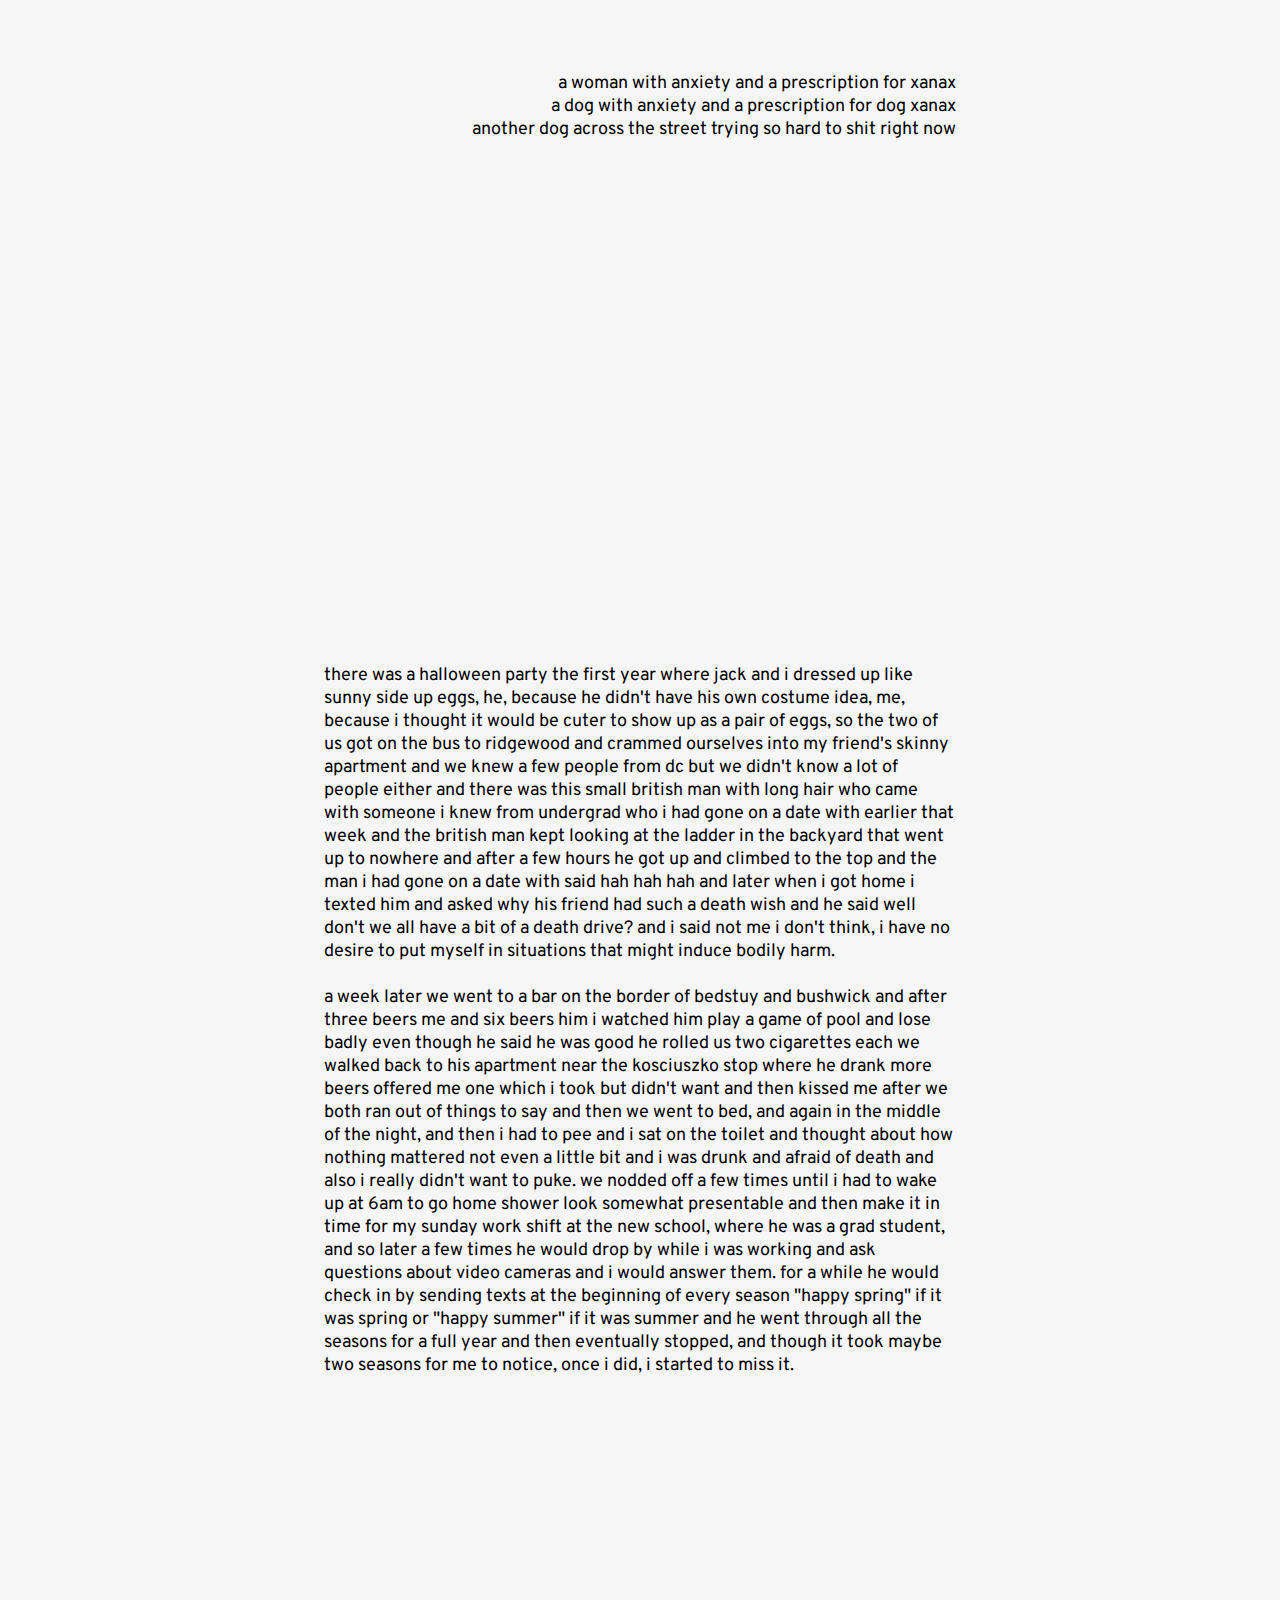
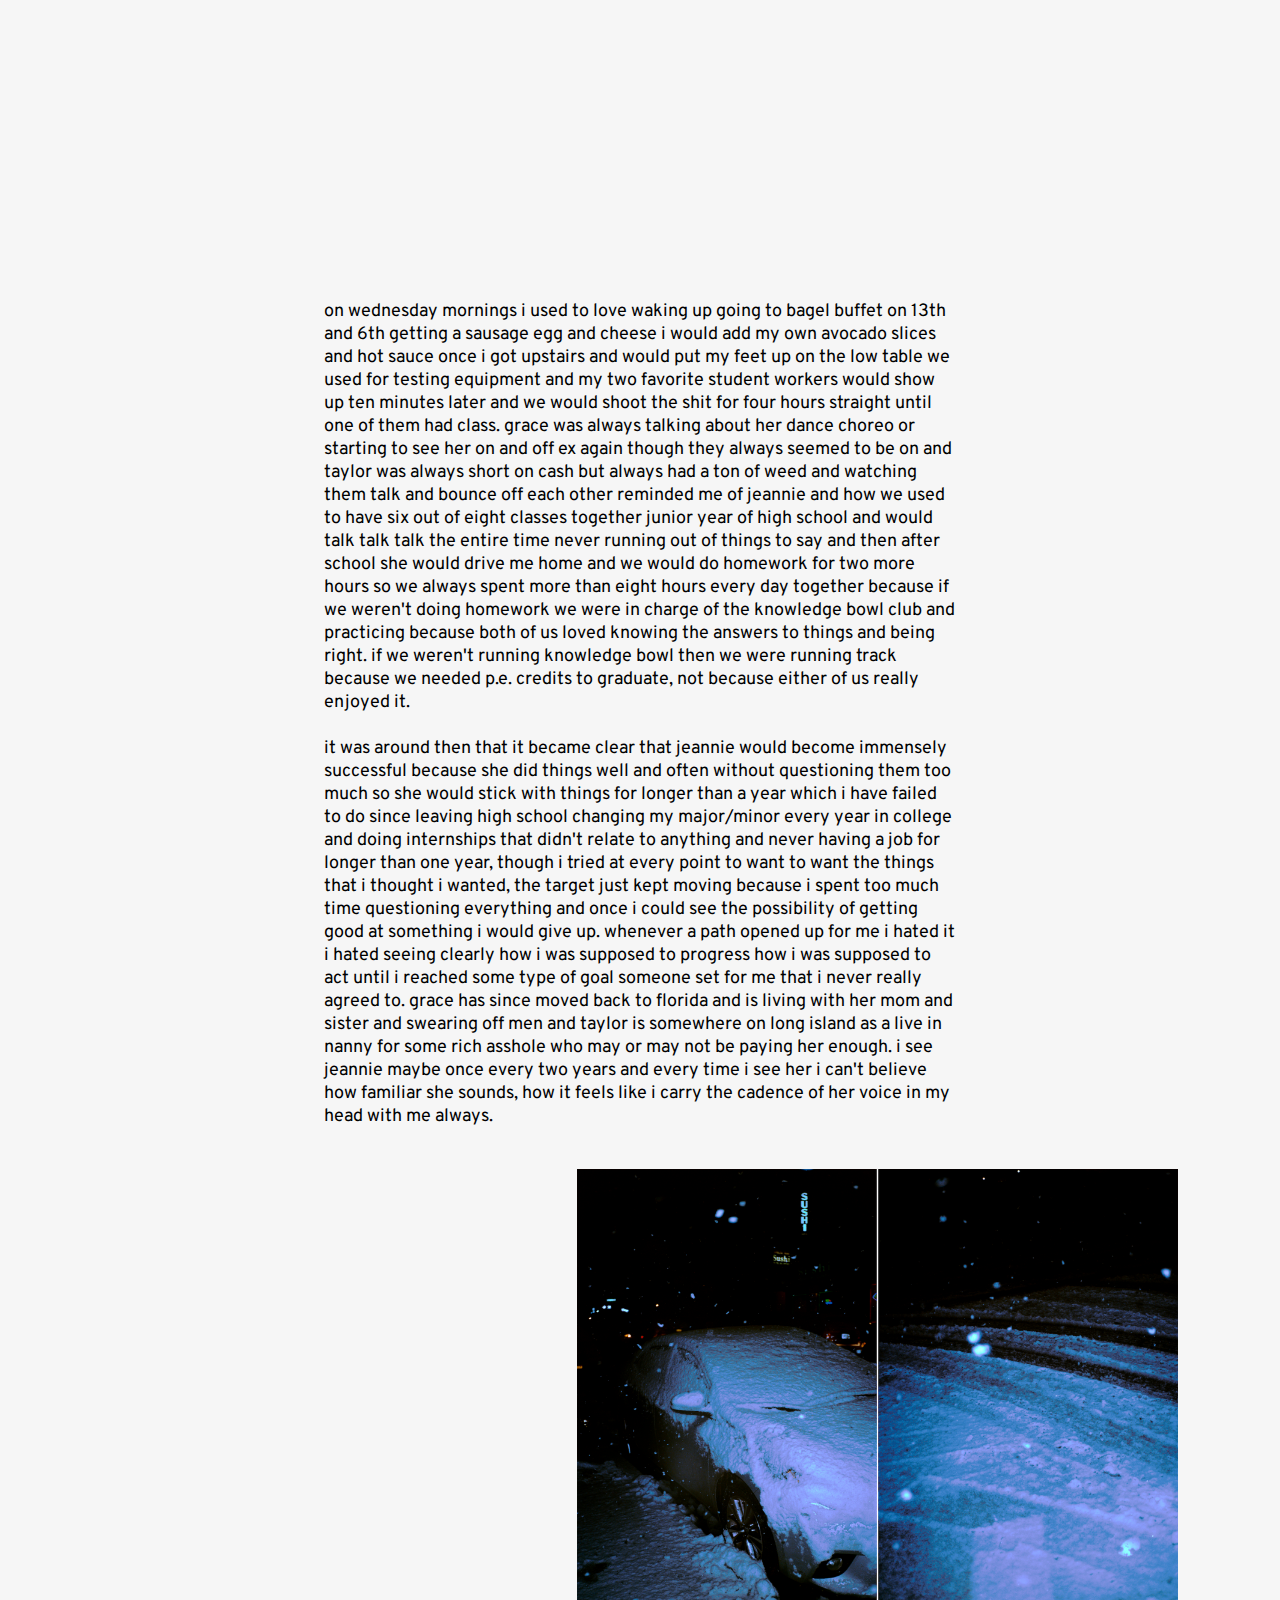
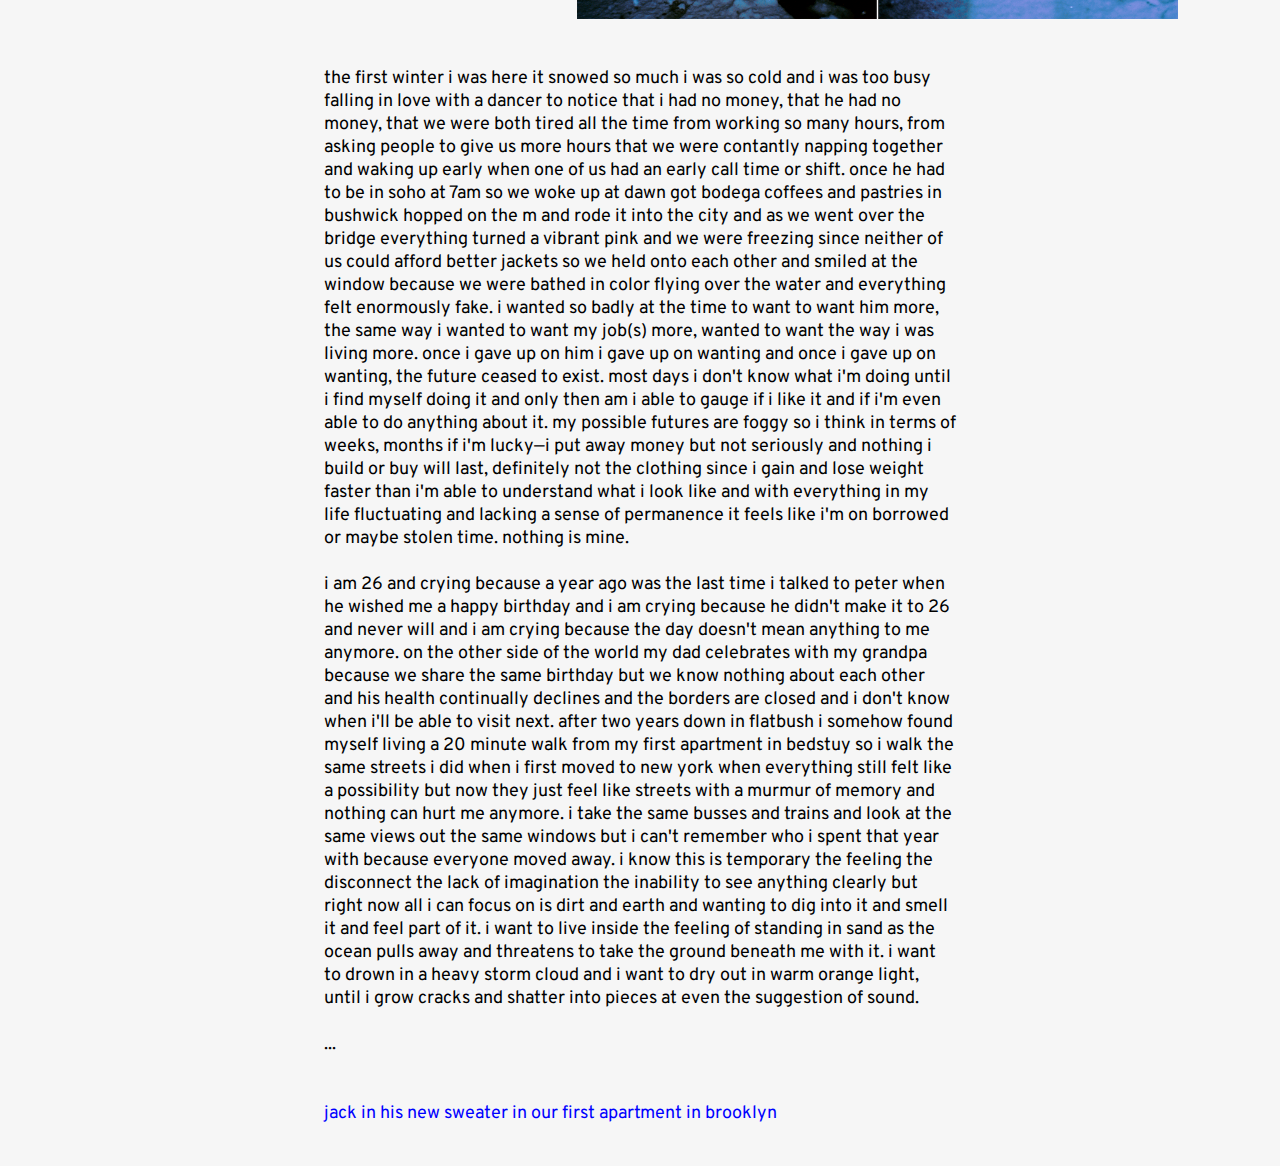
==== commit 03211640: "d" ====
--- a/index.html
+++ b/index.html
@@ -5,7 +5,7 @@
  <link rel="stylesheet" href="style.css">
 
 <link rel="preconnect" href="https://fonts.gstatic.com">
-<link href="https://fonts.googleapis.com/css2?family=Assistant&display=swap" rel="stylesheet">
+<link href="https://fonts.googleapis.com/css2?family=Overpass:wght@300&display=swap" rel="stylesheet">
 
 </head>
 
@@ -14,10 +14,18 @@
 
 <br><br>
 
-<p>
 
+<p style="text-align:right">
 
-a woman with anxiety and a prescription for xanax / a dog with anxiety and a prescription for dog xanax / another dog across the street trying so hard to shit right now
+a woman with anxiety and a prescription for xanax 
+
+<br>
+
+a dog with anxiety and a prescription for dog xanax 
+
+<br>
+
+another dog across the street trying so hard to shit right now
 
 </p>
 
--- a/style.css
+++ b/style.css
@@ -2,7 +2,7 @@
 body {
   background-color: #F6F6F6;
   font-size: 18px;
-  font-family: 'Assistant', sans-serif;
+  font-family: 'Overpass', sans-serif;
 
 }
 
@@ -11,7 +11,7 @@
 p {
   color: #000000;
   font-size: 18px;
-  font-family: 'Assistant', sans-serif;
+  font-family: 'Overpass', sans-serif;
   margin-left: auto;
   margin-right: auto;
   width: 50%;
@@ -25,27 +25,35 @@
 }
 
 .right {
-  height: 400px;
+  height: 450px;
   width: auto;
-  margin-left: 55%;
+  margin-left: 45%;
 }
 
 /* unvisited link */
 a:link {
-  color: red;
+  color: blue;
+  text-decoration: none;
+
 }
 
 /* visited link */
 a:visited {
-  color: red;
+  color: blue;
+  text-decoration: none;
+
 }
 
 /* mouse over link */
 a:hover {
-  color: red;
+  color: hotpink;
+  text-decoration: none;
+
 }
 
 /* selected link */
 a:active {
-  color: red;
+  color: blue;
+  text-decoration: none;
+
 }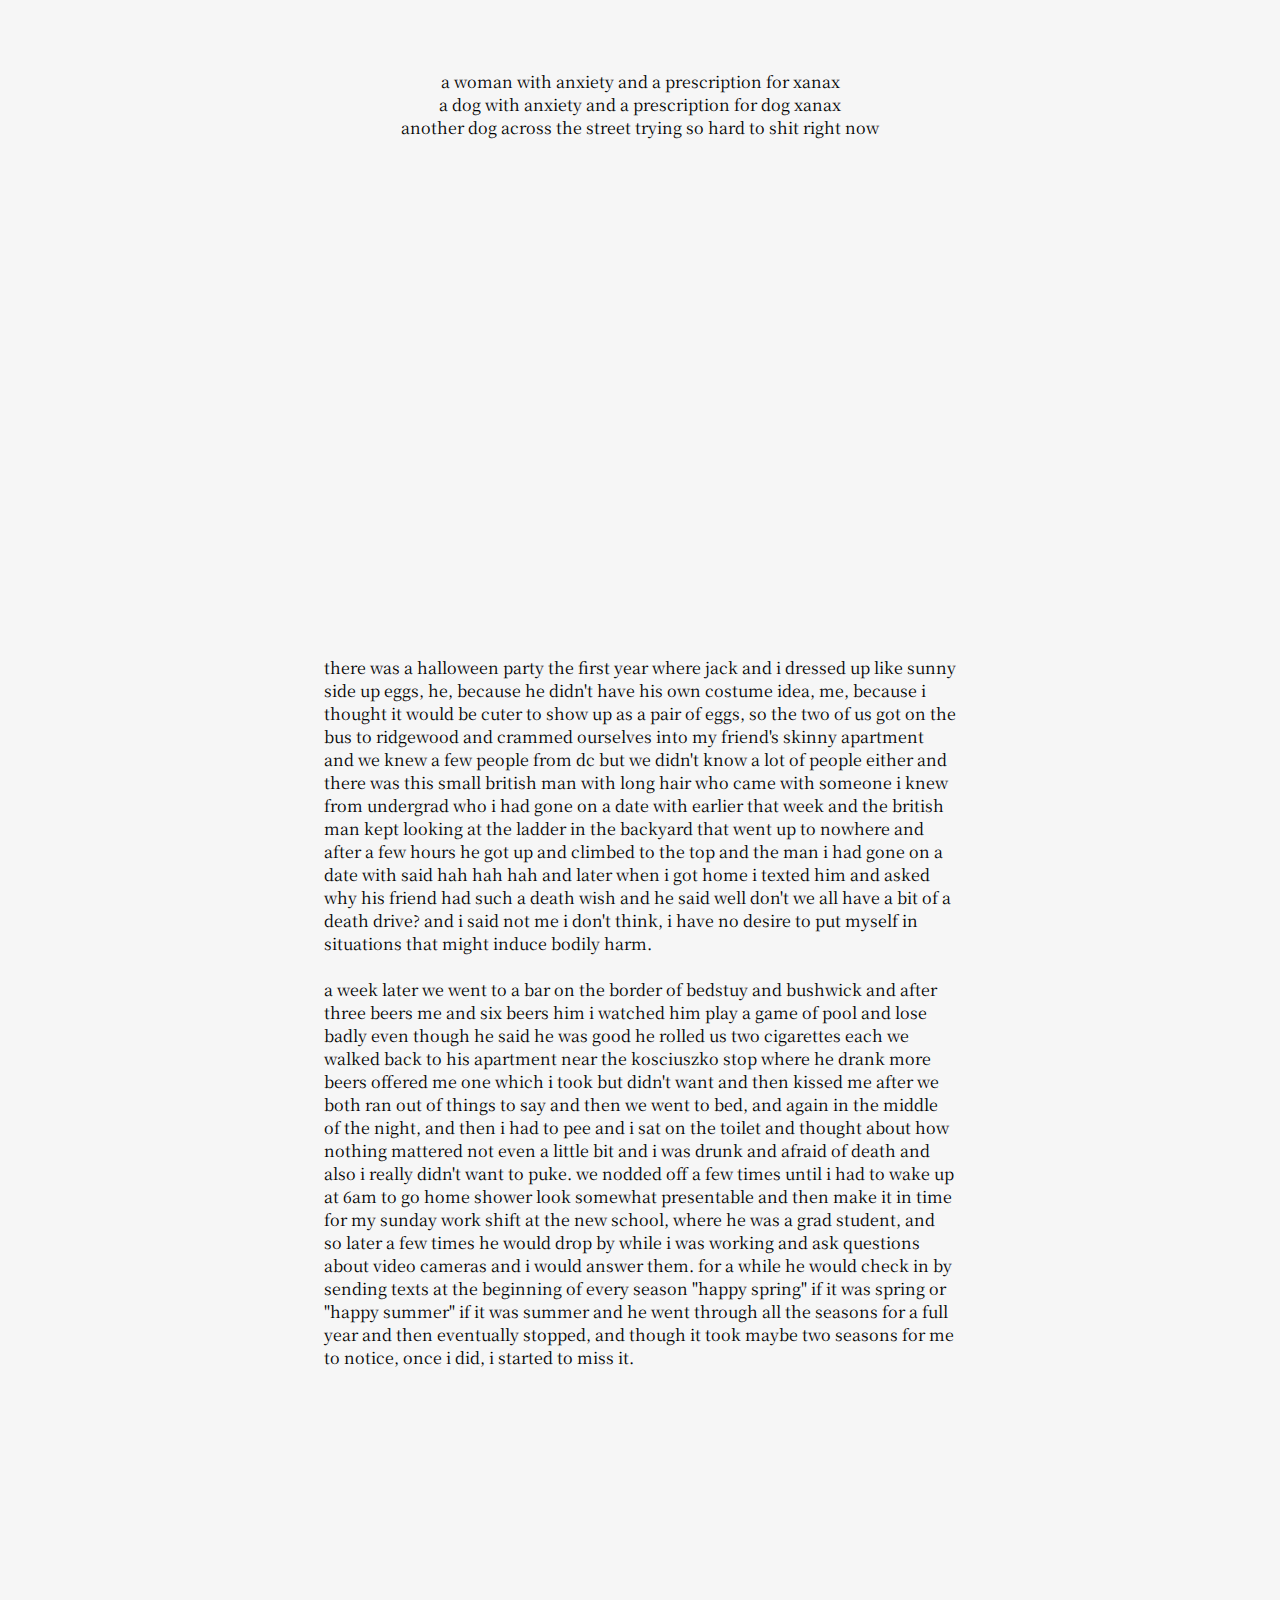
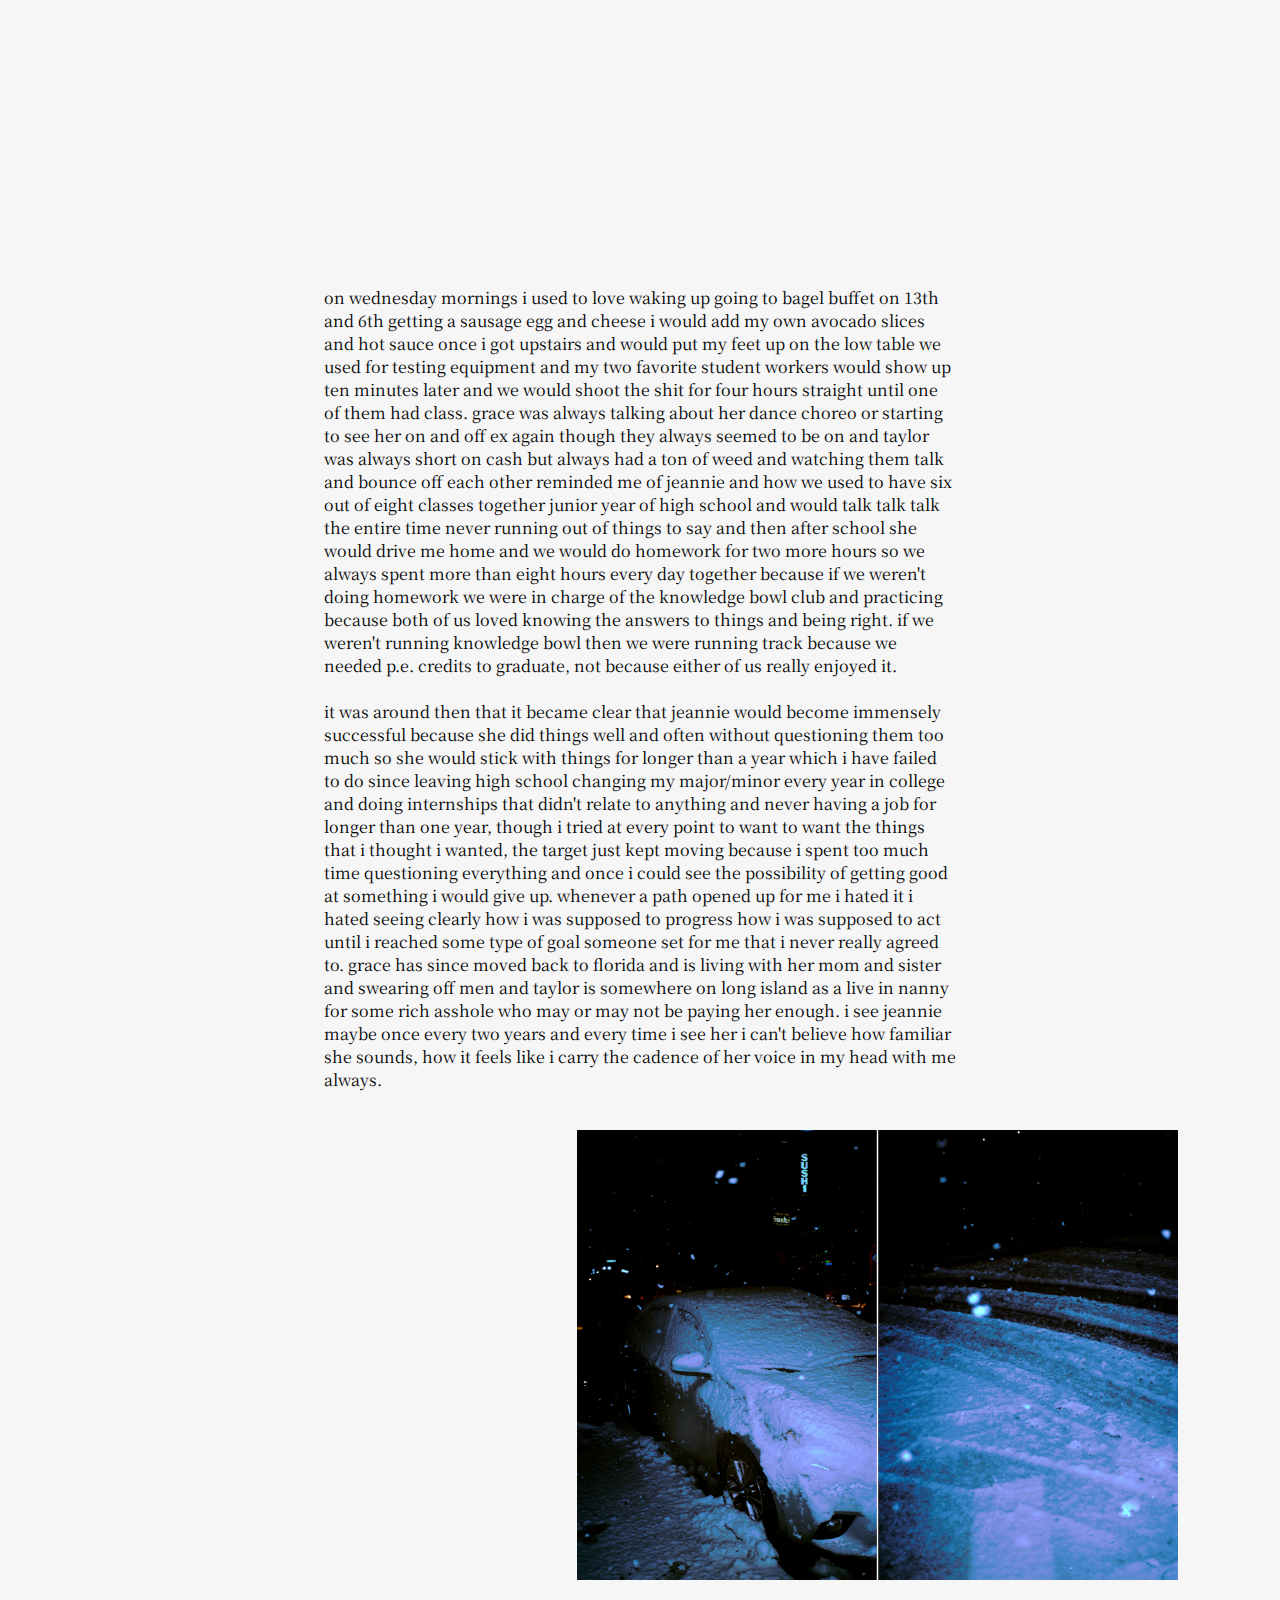
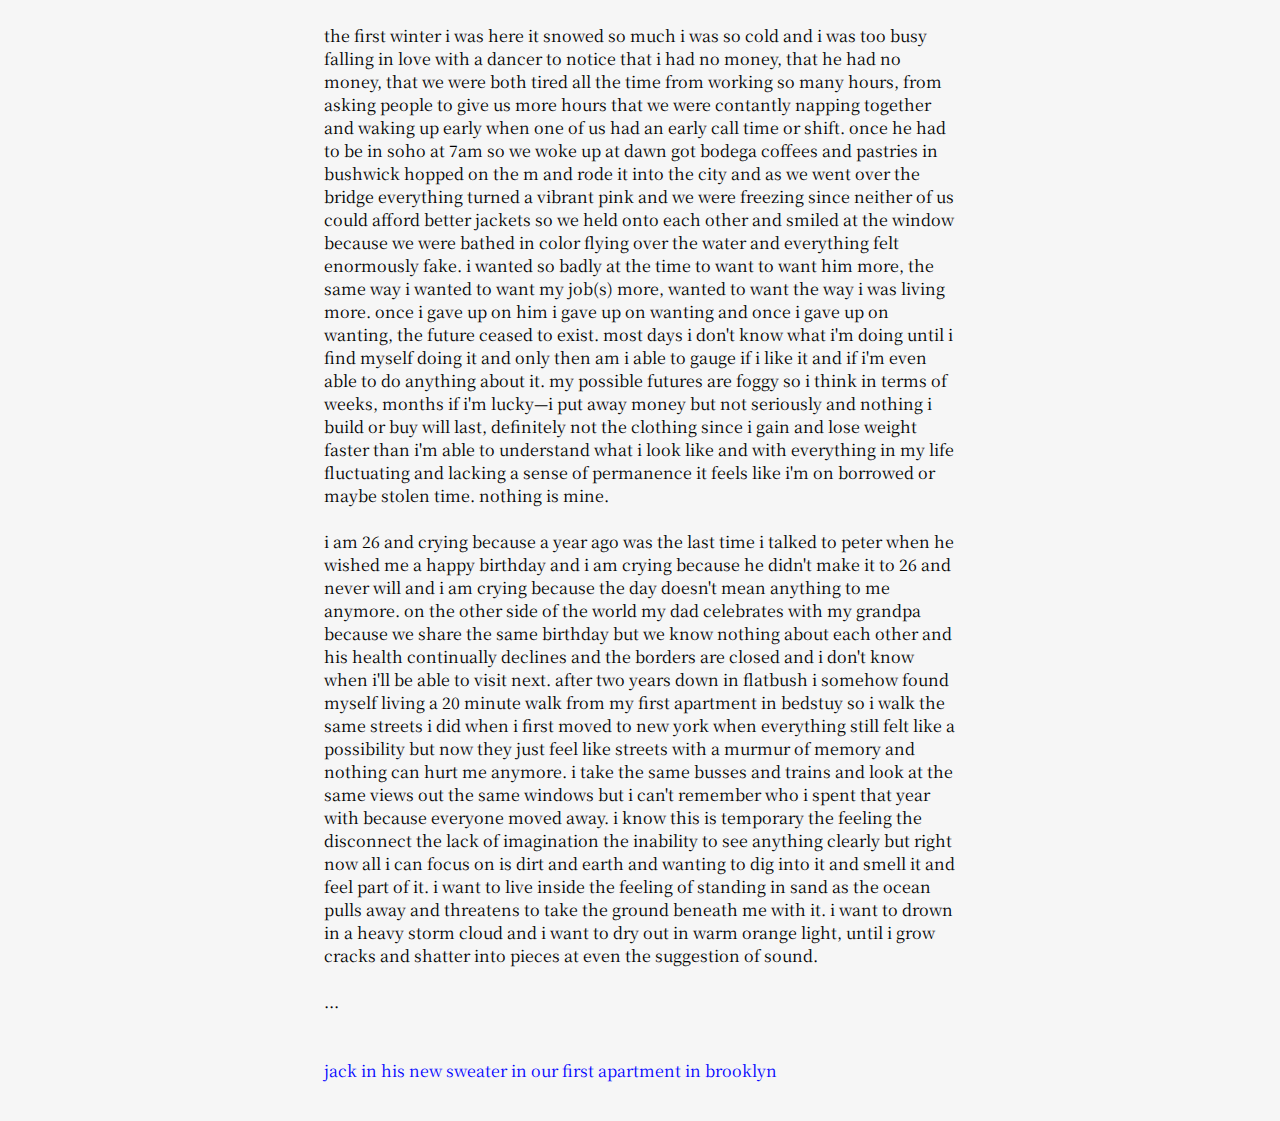
==== commit 2d9ca8e3: "sadf" ====
--- a/index.html
+++ b/index.html
@@ -2,10 +2,11 @@
 <html>
 
 <head>
- <link rel="stylesheet" href="style.css">
+<link rel="stylesheet" href="style.css">
 
 <link rel="preconnect" href="https://fonts.gstatic.com">
-<link href="https://fonts.googleapis.com/css2?family=Overpass:wght@300&display=swap" rel="stylesheet">
+<link href="https://fonts.googleapis.com/css2?family=Noto+Serif+JP&display=swap" rel="stylesheet">
+
 
 </head>
 
@@ -15,7 +16,7 @@
 <br><br>
 
 
-<p style="text-align:right">
+<p style="text-align:center">
 
 a woman with anxiety and a prescription for xanax 
 
--- a/style.css
+++ b/style.css
@@ -1,17 +1,15 @@
 
 body {
   background-color: #F6F6F6;
-  font-size: 18px;
-  font-family: 'Overpass', sans-serif;
-
+  font-size: 16px;
+  font-family: 'Noto Serif JP', serif;
 }
-
 
 
 p {
   color: #000000;
-  font-size: 18px;
-  font-family: 'Overpass', sans-serif;
+  font-size: 16px;
+  font-family: 'Noto Serif JP', serif;
   margin-left: auto;
   margin-right: auto;
   width: 50%;
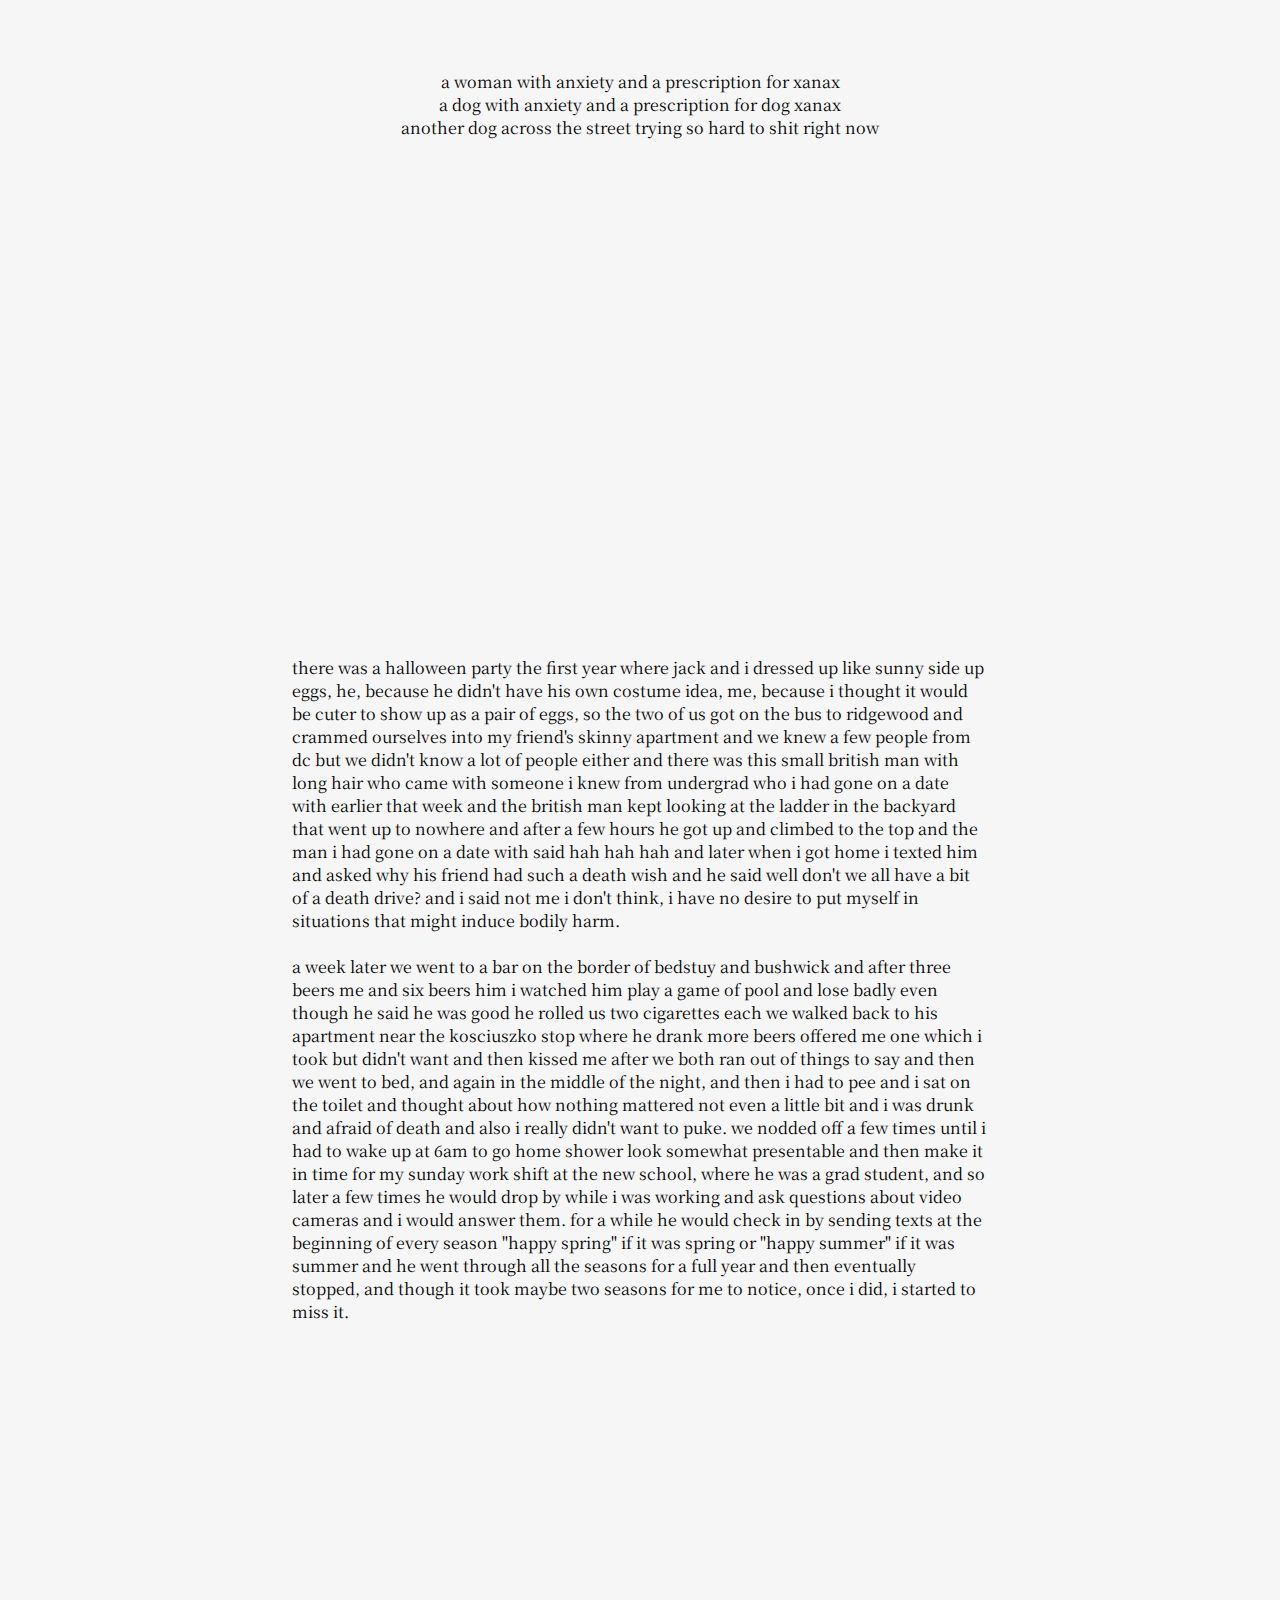
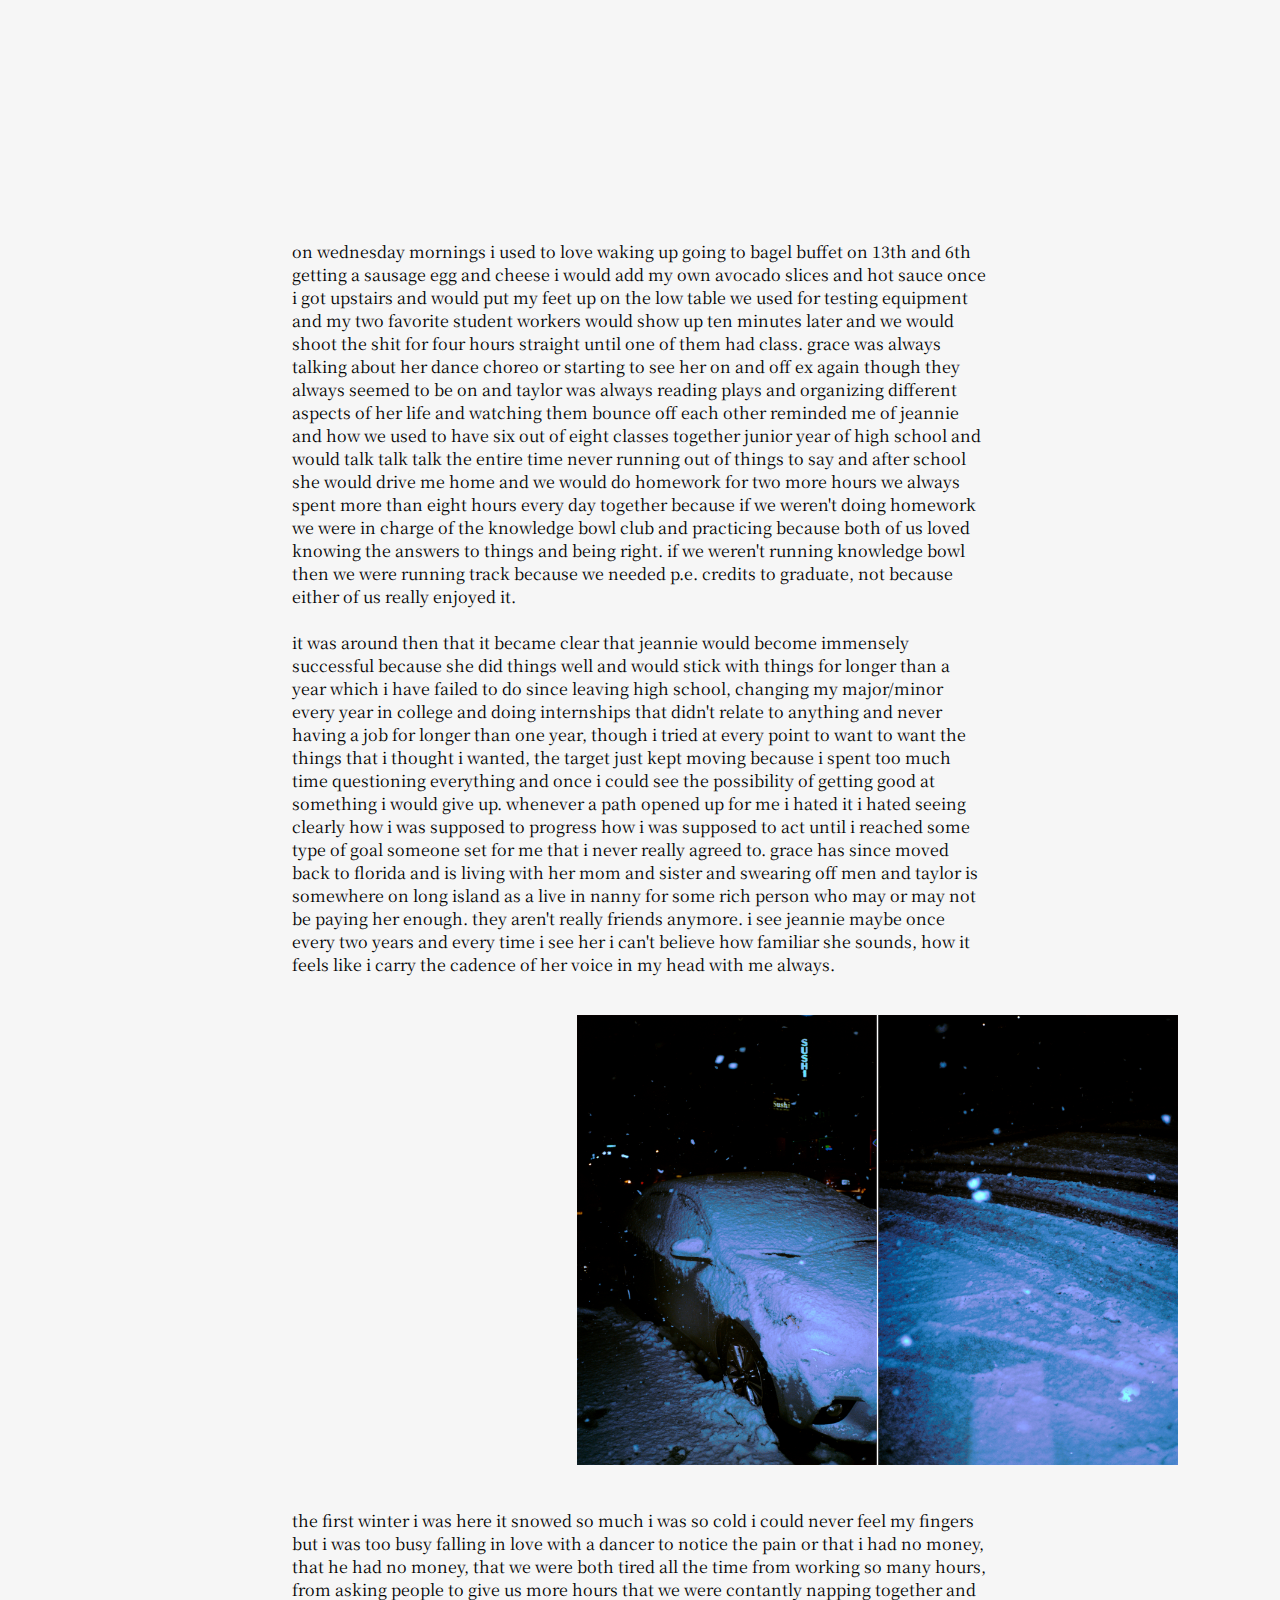
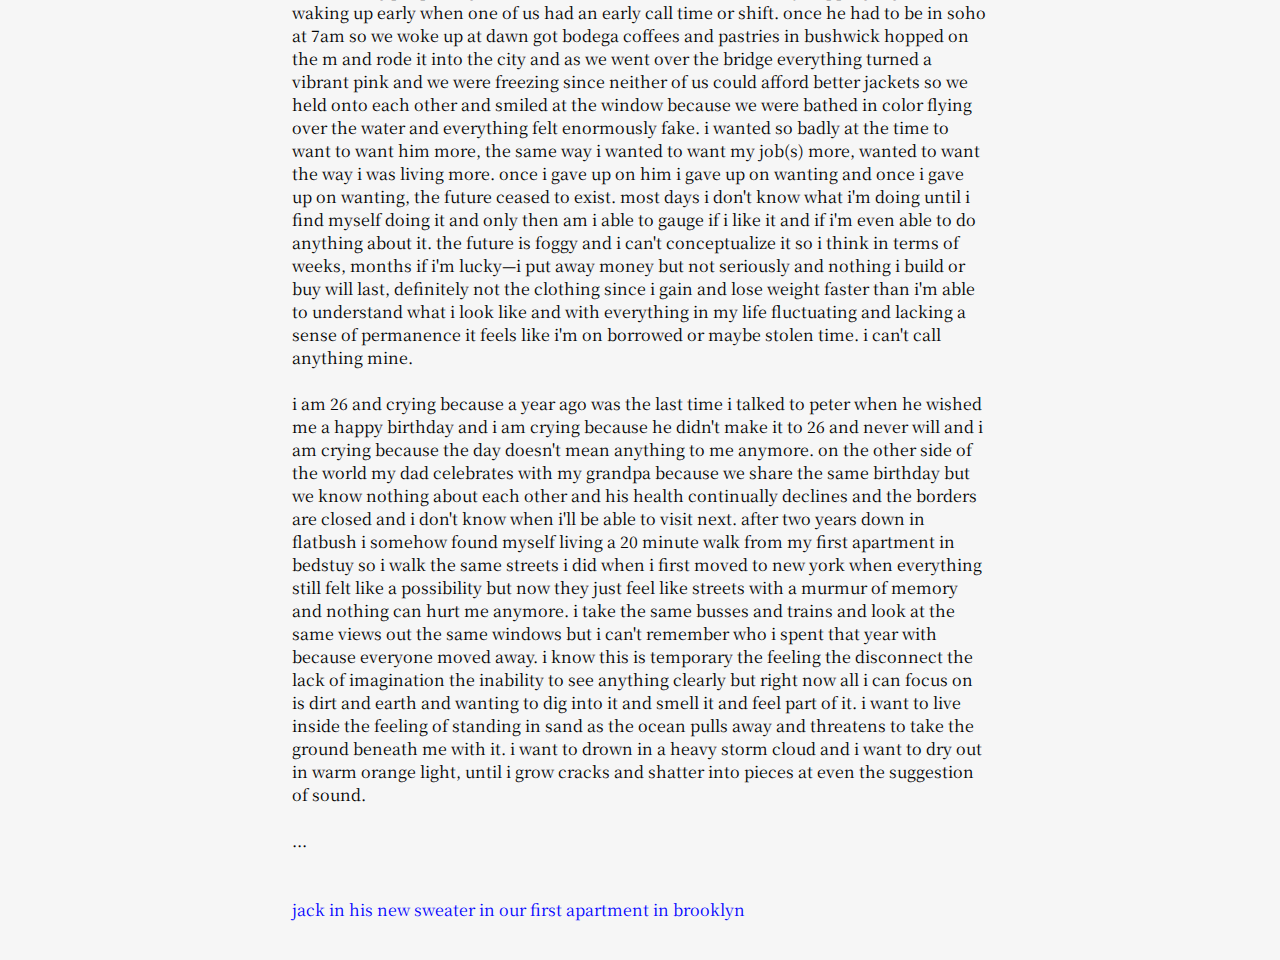
==== commit f3cfd3d1: "Update index.html" ====
--- a/index.html
+++ b/index.html
@@ -47,11 +47,11 @@
 </div>
 <p>
 
-on wednesday mornings i used to love waking up going to bagel buffet on 13th and 6th getting a sausage egg and cheese i would add my own avocado slices and hot sauce once i got upstairs and would put my feet up on the low table we used for testing equipment and my two favorite student workers would show up ten minutes later and we would shoot the shit for four hours straight until one of them had class. grace was always talking about her dance choreo or starting to see her on and off ex again though they always seemed to be on and taylor was always short on cash but always had a ton of weed and watching them talk and bounce off each other reminded me of jeannie and how we used to have six out of eight classes together junior year of high school and would talk talk talk the entire time never running out of things to say and then after school she would drive me home and we would do homework for two more hours so we always spent more than eight hours every day together because if we weren't doing homework we were in charge of the knowledge bowl club and practicing because both of us loved knowing the answers to things and being right. if we weren't running knowledge bowl then we were running track because we needed p.e. credits to graduate, not because either of us really enjoyed it. 
+on wednesday mornings i used to love waking up going to bagel buffet on 13th and 6th getting a sausage egg and cheese i would add my own avocado slices and hot sauce once i got upstairs and would put my feet up on the low table we used for testing equipment and my two favorite student workers would show up ten minutes later and we would shoot the shit for four hours straight until one of them had class. grace was always talking about her dance choreo or starting to see her on and off ex again though they always seemed to be on and taylor was always reading plays and organizing different aspects of her life and watching them bounce off each other reminded me of jeannie and how we used to have six out of eight classes together junior year of high school and would talk talk talk the entire time never running out of things to say and after school she would drive me home and we would do homework for two more hours we always spent more than eight hours every day together because if we weren't doing homework we were in charge of the knowledge bowl club and practicing because both of us loved knowing the answers to things and being right. if we weren't running knowledge bowl then we were running track because we needed p.e. credits to graduate, not because either of us really enjoyed it. 
 
 <br><br>
 
-it was around then that it became clear that jeannie would become immensely successful because she did things well and often without questioning them too much so she would stick with things for longer than a year which i have failed to do since leaving high school changing my major/minor every year in college and doing internships that didn't relate to anything and never having a job for longer than one year, though i tried at every point to want to want the things that i thought i wanted, the target just kept moving because i spent too much time questioning everything and once i could see the possibility of getting good at something i would give up. whenever a path opened up for me i hated it i hated seeing clearly how i was supposed to progress how i was supposed to act until i reached some type of goal someone set for me that i never really agreed to. grace has since moved back to florida and is living with her mom and sister and swearing off men and taylor is somewhere on long island as a live in nanny for some rich asshole who may or may not be paying her enough. i see jeannie maybe once every two years and every time i see her i can't believe how familiar she sounds, how it feels like i carry the cadence of her voice in my head with me always.
+it was around then that it became clear that jeannie would become immensely successful because she did things well and would stick with things for longer than a year which i have failed to do since leaving high school, changing my major/minor every year in college and doing internships that didn't relate to anything and never having a job for longer than one year, though i tried at every point to want to want the things that i thought i wanted, the target just kept moving because i spent too much time questioning everything and once i could see the possibility of getting good at something i would give up. whenever a path opened up for me i hated it i hated seeing clearly how i was supposed to progress how i was supposed to act until i reached some type of goal someone set for me that i never really agreed to. grace has since moved back to florida and is living with her mom and sister and swearing off men and taylor is somewhere on long island as a live in nanny for some rich person who may or may not be paying her enough. they aren't really friends anymore. i see jeannie maybe once every two years and every time i see her i can't believe how familiar she sounds, how it feels like i carry the cadence of her voice in my head with me always.
 
 <br><br>
 </p>
@@ -62,7 +62,7 @@
 
 <p>
 
-the first winter i was here it snowed so much i was so cold and i was too busy falling in love with a dancer to notice that i had no money, that he had no money, that we were both tired all the time from working so many hours, from asking people to give us more hours that we were contantly napping together and waking up early when one of us had an early call time or shift. once he had to be in soho at 7am so we woke up at dawn got bodega coffees and pastries in bushwick hopped on the m and rode it into the city and as we went over the bridge everything turned a vibrant pink and we were freezing since neither of us could afford better jackets so we held onto each other and smiled at the window because we were bathed in color flying over the water and everything felt enormously fake. i wanted so badly at the time to want to want him more, the same way i wanted to want my job(s) more, wanted to want the way i was living more. once i gave up on him i gave up on wanting and once i gave up on wanting, the future ceased to exist. most days i don't know what i'm doing until i find myself doing it and only then am i able to gauge if i like it and if i'm even able to do anything about it. my possible futures are foggy so i think in terms of weeks, months if i'm lucky—i put away money but not seriously and nothing i build or buy will last, definitely not the clothing since i gain and lose weight faster than i'm able to understand what i look like and with everything in my life fluctuating and lacking a sense of permanence it feels like i'm on borrowed or maybe stolen time. nothing is mine.
+the first winter i was here it snowed so much i was so cold i could never feel my fingers but i was too busy falling in love with a dancer to notice the pain or that i had no money, that he had no money, that we were both tired all the time from working so many hours, from asking people to give us more hours that we were contantly napping together and waking up early when one of us had an early call time or shift. once he had to be in soho at 7am so we woke up at dawn got bodega coffees and pastries in bushwick hopped on the m and rode it into the city and as we went over the bridge everything turned a vibrant pink and we were freezing since neither of us could afford better jackets so we held onto each other and smiled at the window because we were bathed in color flying over the water and everything felt enormously fake. i wanted so badly at the time to want to want him more, the same way i wanted to want my job(s) more, wanted to want the way i was living more. once i gave up on him i gave up on wanting and once i gave up on wanting, the future ceased to exist. most days i don't know what i'm doing until i find myself doing it and only then am i able to gauge if i like it and if i'm even able to do anything about it. the future is foggy and i can't conceptualize it so i think in terms of weeks, months if i'm lucky—i put away money but not seriously and nothing i build or buy will last, definitely not the clothing since i gain and lose weight faster than i'm able to understand what i look like and with everything in my life fluctuating and lacking a sense of permanence it feels like i'm on borrowed or maybe stolen time. i can't call anything mine.
 
 <br><br>
 
--- a/style.css
+++ b/style.css
@@ -12,7 +12,7 @@
   font-family: 'Noto Serif JP', serif;
   margin-left: auto;
   margin-right: auto;
-  width: 50%;
+  width: 55%;
 }
 
 
